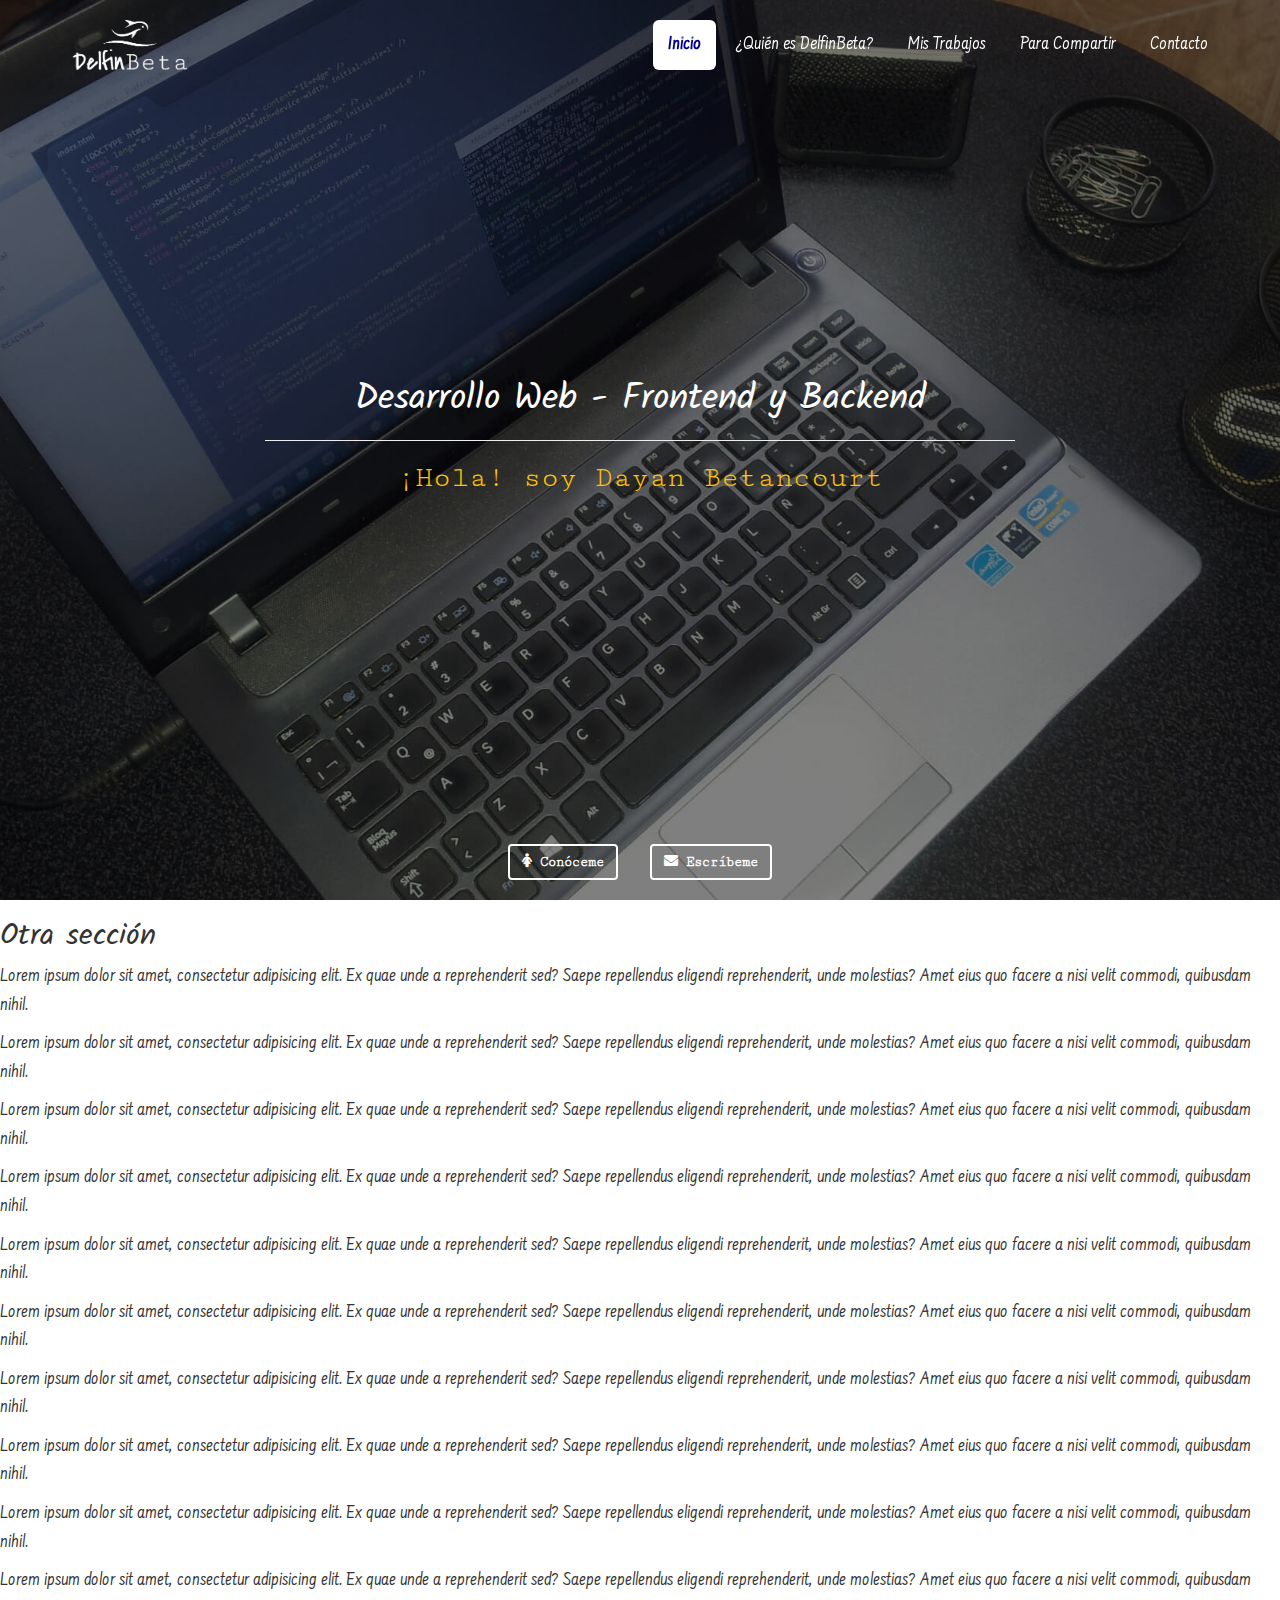
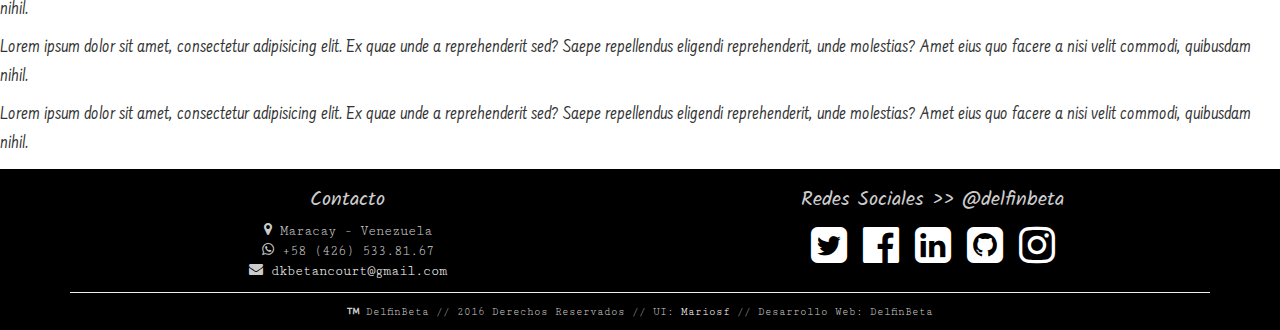
==== index.html @ e05fca90 "Pie de Página Responsive y Redes Sociales" ====
<!DOCTYPE html>
<html lang="es">
<head>
	<meta charset="utf-8" />
	<meta http-equiv="X-UA-Compatible" content="IE=edge" />
	<meta name="viewport" content="width=device-width, initial-scale=1" />
	
	<title>DelfinBeta</title>
	<meta name="creator" content="www.delfinbeta.com.ve" />
	<meta name="description" content="DelfinBeta es una Desarrolladora Web Venezolana, mi nombre es Dayan Betancourt desarrollo Frontend y Backend y también soy Emprendedora." />
	<meta name="distribution" content="global" />
	<meta name="revisit-after" content="1 days" />
	<meta name="googlebot" content="index, follow" />
	<meta name="robots" content="index, follow" />

	<!-- Bootstrap -->
  <link rel="stylesheet" href="css/bootstrap.min.css" />

  <!-- Icomoon -->
  <link rel="stylesheet" href="icomoon/style.css" />

	<link rel="stylesheet" href="css/delfinbeta.css" />

	<!--<link rel="shortcut icon" href="img/favicon/favicon.ico" />-->
	<link rel="apple-touch-icon" sizes="57x57" href="img/favicon/apple-icon-57x57.png" />
	<link rel="apple-touch-icon" sizes="60x60" href="img/favicon/apple-icon-60x60.png" />
	<link rel="apple-touch-icon" sizes="72x72" href="img/favicon/apple-icon-72x72.png" />
	<link rel="apple-touch-icon" sizes="76x76" href="img/favicon/apple-icon-76x76.png" />
	<link rel="apple-touch-icon" sizes="114x114" href="img/favicon/apple-icon-114x114.png" />
	<link rel="apple-touch-icon" sizes="120x120" href="img/favicon/apple-icon-120x120.png" />
	<link rel="apple-touch-icon" sizes="144x144" href="img/favicon/apple-icon-144x144.png" />
	<link rel="apple-touch-icon" sizes="152x152" href="img/favicon/apple-icon-152x152.png" />
	<link rel="apple-touch-icon" sizes="180x180" href="img/favicon/apple-icon-180x180.png" />
	<link rel="icon" type="image/png" sizes="192x192"  href="img/favicon/android-icon-192x192.png" />
	<link rel="icon" type="image/png" sizes="32x32" href="img/favicon/favicon-32x32.png" />
	<link rel="icon" type="image/png" sizes="96x96" href="img/favicon/favicon-96x96.png" />
	<link rel="icon" type="image/png" sizes="16x16" href="img/favicon/favicon-16x16.png" />
	<link rel="manifest" href="img/favicon/manifest.json" />
	<meta name="msapplication-TileColor" content="#ffffff" />
	<meta name="msapplication-TileImage" content="img/favicon/ms-icon-144x144.png" />
	<meta name="theme-color" content="#ffffff" />

  <!-- HTML5 shim and Respond.js for IE8 support of HTML5 elements and media queries -->
  <!-- WARNING: Respond.js doesn't work if you view the page via file:// -->
  <!--[if lt IE 9]>
    <script src="https://oss.maxcdn.com/html5shiv/3.7.3/html5shiv.min.js"></script>
    <script src="https://oss.maxcdn.com/respond/1.4.2/respond.min.js"></script>
  <![endif]-->
</head>

<body>
	<nav class="navbar navbar-default navbar-fixed-top encabezado-inicio" role="navigation">
		<div class="container">
			<div class="navbar-header">
				<button id="botonMenu" type="button" class="navbar-toggle collapsed" data-toggle="collapse" data-target="#menuWeb" aria-expanded="false">
	        <span class="sr-only">Toggle navigation</span>
	        <span class="icon-bar"></span>
	        <span class="icon-bar"></span>
	        <span class="icon-bar"></span>
	      </button>
				<a class="navbar-brand" href="index.html">
					<img src="img/DelfinBeta-Blanco.png" alt="DelfinBeta" title="DelfinBeta" class="logo" />
				</a>
			</div>
			<div id="menuWeb" class="collapse navbar-collapse">
				<ul class="nav navbar-nav navbar-right">
					<li class="active"><a href="index">Inicio</a></li>
					<li><a href="#">¿Quién es DelfinBeta?</a></li>
					<li><a href="#">Mis Trabajos</a></li>
					<li><a href="#">Para Compartir</a></li>
					<li><a href="#">Contacto</a></li>
				</ul>
			</div>
		</div>
	</nav>

	<section class="portada">
		<div class="container">
			<div class="row portada-titular">
				<div class="col-xs-8 col-xs-offset-2 text-center">
					<h1>Desarrollo Web - Frontend y Backend</h1>
					<hr />
					<h2>¡Hola! soy Dayan Betancourt</h2>
				</div>
			</div>
			<div class="portada-acciones text-center">
				<a href="#" class="btn btn-default btn-accion1"><i class="icon-female"></i> Conóceme</a>
				<a href="#" class="btn btn-default btn-accion2"><i class="icon-envelope"></i> Escríbeme</a>
			</div>
		</div>
	</section>

	<section>
		<h2>Otra sección</h2>
		<p>Lorem ipsum dolor sit amet, consectetur adipisicing elit. Ex quae unde a reprehenderit sed? Saepe repellendus eligendi reprehenderit, unde molestias? Amet eius quo facere a nisi velit commodi, quibusdam nihil.</p>
		<p>Lorem ipsum dolor sit amet, consectetur adipisicing elit. Ex quae unde a reprehenderit sed? Saepe repellendus eligendi reprehenderit, unde molestias? Amet eius quo facere a nisi velit commodi, quibusdam nihil.</p>
		<p>Lorem ipsum dolor sit amet, consectetur adipisicing elit. Ex quae unde a reprehenderit sed? Saepe repellendus eligendi reprehenderit, unde molestias? Amet eius quo facere a nisi velit commodi, quibusdam nihil.</p>
		<p>Lorem ipsum dolor sit amet, consectetur adipisicing elit. Ex quae unde a reprehenderit sed? Saepe repellendus eligendi reprehenderit, unde molestias? Amet eius quo facere a nisi velit commodi, quibusdam nihil.</p>
		<p>Lorem ipsum dolor sit amet, consectetur adipisicing elit. Ex quae unde a reprehenderit sed? Saepe repellendus eligendi reprehenderit, unde molestias? Amet eius quo facere a nisi velit commodi, quibusdam nihil.</p>
		<p>Lorem ipsum dolor sit amet, consectetur adipisicing elit. Ex quae unde a reprehenderit sed? Saepe repellendus eligendi reprehenderit, unde molestias? Amet eius quo facere a nisi velit commodi, quibusdam nihil.</p>
		<p>Lorem ipsum dolor sit amet, consectetur adipisicing elit. Ex quae unde a reprehenderit sed? Saepe repellendus eligendi reprehenderit, unde molestias? Amet eius quo facere a nisi velit commodi, quibusdam nihil.</p>
		<p>Lorem ipsum dolor sit amet, consectetur adipisicing elit. Ex quae unde a reprehenderit sed? Saepe repellendus eligendi reprehenderit, unde molestias? Amet eius quo facere a nisi velit commodi, quibusdam nihil.</p>
		<p>Lorem ipsum dolor sit amet, consectetur adipisicing elit. Ex quae unde a reprehenderit sed? Saepe repellendus eligendi reprehenderit, unde molestias? Amet eius quo facere a nisi velit commodi, quibusdam nihil.</p>
		<p>Lorem ipsum dolor sit amet, consectetur adipisicing elit. Ex quae unde a reprehenderit sed? Saepe repellendus eligendi reprehenderit, unde molestias? Amet eius quo facere a nisi velit commodi, quibusdam nihil.</p>
		<p>Lorem ipsum dolor sit amet, consectetur adipisicing elit. Ex quae unde a reprehenderit sed? Saepe repellendus eligendi reprehenderit, unde molestias? Amet eius quo facere a nisi velit commodi, quibusdam nihil.</p>
		<p>Lorem ipsum dolor sit amet, consectetur adipisicing elit. Ex quae unde a reprehenderit sed? Saepe repellendus eligendi reprehenderit, unde molestias? Amet eius quo facere a nisi velit commodi, quibusdam nihil.</p>
	</section>

	<footer class="piePag">
		<div class="container">
			<div class="row">
				<div class="col-xs-12 col-md-6 text-center">
					<h2>Contacto</h2>
					<ul>
						<li><i class="icon-map-marker"></i> Maracay - Venezuela</li>
						<li><i class="icon-whatsapp"></i> +58 (426) 533.81.67</li>
						<li><i class="icon-envelope"></i> <a href="mailto:dkbetancourt@gmail.com">dkbetancourt@gmail.com</a></li>
					</ul>
				</div>
				<div class="col-xs-12 col-md-6 text-center">
					<h2>Redes Sociales >> @delfinbeta</h2>
					<ul class="redes">
						<li><a href="https://twitter.com/delfinbeta" target="_blank"><i class="icon-twitter-square"></i></a></li>
						<li><a href="https://www.facebook.com/delfin.beta" target="_blank"><i class="icon-facebook-official"></i></a></li>
						<li><a href="https://ve.linkedin.com/in/delfinbeta" target="_blank"><i class="icon-linkedin-square"></i></a></li>
						<li><a href="https://github.com/delfinbeta" target="_blank"><i class="icon-github-square"></i></a></li>
						<li><a href="https://www.instagram.com/delfinbeta/" target="_blank"><i class="icon-instagram"></i></a></li>
					</ul>
				</div>
			</div>
			<hr />
			<p class="derechos"><i class="icon-trademark"></i> DelfinBeta // 2016 Derechos Reservados // UI: <a href="http://mariofernandezs.com/" target="_blank">Mariosf</a> // Desarrollo Web: DelfinBeta</p>
		</div>
	</footer>

	<!-- Scripts -->
  <script type="text/javascript" src="https://ajax.googleapis.com/ajax/libs/jquery/1.12.4/jquery.min.js"></script>
  <script type="text/javascript" src="js/bootstrap.min.js"></script>
	<script type="text/javascript" src="js/delfinbeta.js"></script>
</body>
</html>
---- icomoon/style.css ----
@font-face {
  font-family: 'icomoon';
  src:  url('fonts/icomoon.eot?m8gwey');
  src:  url('fonts/icomoon.eot?m8gwey#iefix') format('embedded-opentype'),
    url('fonts/icomoon.ttf?m8gwey') format('truetype'),
    url('fonts/icomoon.woff?m8gwey') format('woff'),
    url('fonts/icomoon.svg?m8gwey#icomoon') format('svg');
  font-weight: normal;
  font-style: normal;
}

[class^="icon-"], [class*=" icon-"] {
  /* use !important to prevent issues with browser extensions that change fonts */
  font-family: 'icomoon' !important;
  speak: none;
  font-style: normal;
  font-weight: normal;
  font-variant: normal;
  text-transform: none;
  line-height: 1;

  /* Better Font Rendering =========== */
  -webkit-font-smoothing: antialiased;
  -moz-osx-font-smoothing: grayscale;
}

.icon-search:before {
  content: "\f002";
}
.icon-envelope-o:before {
  content: "\f003";
}
.icon-heart:before {
  content: "\f004";
}
.icon-th-list:before {
  content: "\f00b";
}
.icon-check:before {
  content: "\f00c";
}
.icon-close:before {
  content: "\f00d";
}
.icon-remove:before {
  content: "\f00d";
}
.icon-times:before {
  content: "\f00d";
}
.icon-power-off:before {
  content: "\f011";
}
.icon-cog:before {
  content: "\f013";
}
.icon-gear:before {
  content: "\f013";
}
.icon-trash-o:before {
  content: "\f014";
}
.icon-home:before {
  content: "\f015";
}
.icon-file-o:before {
  content: "\f016";
}
.icon-refresh:before {
  content: "\f021";
}
.icon-lock:before {
  content: "\f023";
}
.icon-align-justify:before {
  content: "\f039";
}
.icon-list:before {
  content: "\f03a";
}
.icon-map-marker:before {
  content: "\f041";
}
.icon-chevron-left:before {
  content: "\f053";
}
.icon-chevron-right:before {
  content: "\f054";
}
.icon-plus-circle:before {
  content: "\f055";
}
.icon-minus-circle:before {
  content: "\f056";
}
.icon-times-circle:before {
  content: "\f057";
}
.icon-check-circle:before {
  content: "\f058";
}
.icon-question-circle:before {
  content: "\f059";
}
.icon-info-circle:before {
  content: "\f05a";
}
.icon-plus:before {
  content: "\f067";
}
.icon-minus:before {
  content: "\f068";
}
.icon-exclamation-triangle:before {
  content: "\f071";
}
.icon-warning:before {
  content: "\f071";
}
.icon-calendar:before {
  content: "\f073";
}
.icon-comment:before {
  content: "\f075";
}
.icon-chevron-up:before {
  content: "\f077";
}
.icon-chevron-down:before {
  content: "\f078";
}
.icon-shopping-cart:before {
  content: "\f07a";
}
.icon-folder:before {
  content: "\f07b";
}
.icon-folder-open:before {
  content: "\f07c";
}
.icon-twitter-square:before {
  content: "\f081";
}
.icon-facebook-square:before {
  content: "\f082";
}
.icon-comments:before {
  content: "\f086";
}
.icon-thumbs-o-up:before {
  content: "\f087";
}
.icon-thumbs-o-down:before {
  content: "\f088";
}
.icon-heart-o:before {
  content: "\f08a";
}
.icon-linkedin-square:before {
  content: "\f08c";
}
.icon-github-square:before {
  content: "\f092";
}
.icon-phone:before {
  content: "\f095";
}
.icon-phone-square:before {
  content: "\f098";
}
.icon-twitter:before {
  content: "\f099";
}
.icon-facebook:before {
  content: "\f09a";
}
.icon-facebook-f:before {
  content: "\f09a";
}
.icon-github:before {
  content: "\f09b";
}
.icon-unlock:before {
  content: "\f09c";
}
.icon-credit-card:before {
  content: "\f09d";
}
.icon-globe:before {
  content: "\f0ac";
}
.icon-cut:before {
  content: "\f0c4";
}
.icon-scissors:before {
  content: "\f0c4";
}
.icon-copy:before {
  content: "\f0c5";
}
.icon-files-o:before {
  content: "\f0c5";
}
.icon-floppy-o:before {
  content: "\f0c7";
}
.icon-save:before {
  content: "\f0c7";
}
.icon-bars:before {
  content: "\f0c9";
}
.icon-navicon:before {
  content: "\f0c9";
}
.icon-reorder:before {
  content: "\f0c9";
}
.icon-list-ul:before {
  content: "\f0ca";
}
.icon-list-ol:before {
  content: "\f0cb";
}
.icon-truck:before {
  content: "\f0d1";
}
.icon-pinterest:before {
  content: "\f0d2";
}
.icon-pinterest-square:before {
  content: "\f0d3";
}
.icon-google-plus-square:before {
  content: "\f0d4";
}
.icon-google-plus:before {
  content: "\f0d5";
}
.icon-money:before {
  content: "\f0d6";
}
.icon-caret-down:before {
  content: "\f0d7";
}
.icon-caret-up:before {
  content: "\f0d8";
}
.icon-caret-left:before {
  content: "\f0d9";
}
.icon-caret-right:before {
  content: "\f0da";
}
.icon-envelope:before {
  content: "\f0e0";
}
.icon-linkedin:before {
  content: "\f0e1";
}
.icon-comment-o:before {
  content: "\f0e5";
}
.icon-comments-o:before {
  content: "\f0e6";
}
.icon-sitemap:before {
  content: "\f0e8";
}
.icon-clipboard:before {
  content: "\f0ea";
}
.icon-paste:before {
  content: "\f0ea";
}
.icon-file-text-o:before {
  content: "\f0f6";
}
.icon-angle-left:before {
  content: "\f104";
}
.icon-angle-right:before {
  content: "\f105";
}
.icon-angle-up:before {
  content: "\f106";
}
.icon-angle-down:before {
  content: "\f107";
}
.icon-desktop:before {
  content: "\f108";
}
.icon-laptop:before {
  content: "\f109";
}
.icon-tablet:before {
  content: "\f10a";
}
.icon-quote-left:before {
  content: "\f10d";
}
.icon-quote-right:before {
  content: "\f10e";
}
.icon-github-alt:before {
  content: "\f113";
}
.icon-folder-o:before {
  content: "\f114";
}
.icon-folder-open-o:before {
  content: "\f115";
}
.icon-smile-o:before {
  content: "\f118";
}
.icon-frown-o:before {
  content: "\f119";
}
.icon-terminal:before {
  content: "\f120";
}
.icon-code:before {
  content: "\f121";
}
.icon-chain-broken:before {
  content: "\f127";
}
.icon-unlink:before {
  content: "\f127";
}
.icon-question:before {
  content: "\f128";
}
.icon-info:before {
  content: "\f129";
}
.icon-exclamation:before {
  content: "\f12a";
}
.icon-chevron-circle-left:before {
  content: "\f137";
}
.icon-chevron-circle-right:before {
  content: "\f138";
}
.icon-chevron-circle-up:before {
  content: "\f139";
}
.icon-chevron-circle-down:before {
  content: "\f13a";
}
.icon-html5:before {
  content: "\f13b";
}
.icon-unlock-alt:before {
  content: "\f13e";
}
.icon-play-circle:before {
  content: "\f144";
}
.icon-minus-square:before {
  content: "\f146";
}
.icon-check-square:before {
  content: "\f14a";
}
.icon-pencil-square:before {
  content: "\f14b";
}
.icon-file:before {
  content: "\f15b";
}
.icon-file-text:before {
  content: "\f15c";
}
.icon-thumbs-up:before {
  content: "\f164";
}
.icon-thumbs-down:before {
  content: "\f165";
}
.icon-youtube-square:before {
  content: "\f166";
}
.icon-youtube:before {
  content: "\f167";
}
.icon-youtube-play:before {
  content: "\f16a";
}
.icon-dropbox:before {
  content: "\f16b";
}
.icon-instagram:before {
  content: "\f16d";
}
.icon-tumblr:before {
  content: "\f173";
}
.icon-tumblr-square:before {
  content: "\f174";
}
.icon-apple:before {
  content: "\f179";
}
.icon-windows:before {
  content: "\f17a";
}
.icon-android:before {
  content: "\f17b";
}
.icon-linux:before {
  content: "\f17c";
}
.icon-dribbble:before {
  content: "\f17d";
}
.icon-skype:before {
  content: "\f17e";
}
.icon-female:before {
  content: "\f182";
}
.icon-male:before {
  content: "\f183";
}
.icon-gittip:before {
  content: "\f184";
}
.icon-gratipay:before {
  content: "\f184";
}
.icon-vimeo-square:before {
  content: "\f194";
}
.icon-slack:before {
  content: "\f198";
}
.icon-envelope-square:before {
  content: "\f199";
}
.icon-wordpress:before {
  content: "\f19a";
}
.icon-google:before {
  content: "\f1a0";
}
.icon-paw:before {
  content: "\f1b0";
}
.icon-behance:before {
  content: "\f1b4";
}
.icon-behance-square:before {
  content: "\f1b5";
}
.icon-file-pdf-o:before {
  content: "\f1c1";
}
.icon-file-code-o:before {
  content: "\f1c9";
}
.icon-paypal:before {
  content: "\f1ed";
}
.icon-cc-visa:before {
  content: "\f1f0";
}
.icon-cc-amex:before {
  content: "\f1f3";
}
.icon-cc-paypal:before {
  content: "\f1f4";
}
.icon-cc-stripe:before {
  content: "\f1f5";
}
.icon-trash:before {
  content: "\f1f8";
}
.icon-copyright:before {
  content: "\f1f9";
}
.icon-at:before {
  content: "\f1fa";
}
.icon-eyedropper:before {
  content: "\f1fb";
}
.icon-paint-brush:before {
  content: "\f1fc";
}
.icon-area-chart:before {
  content: "\f1fe";
}
.icon-pie-chart:before {
  content: "\f200";
}
.icon-toggle-off:before {
  content: "\f204";
}
.icon-toggle-on:before {
  content: "\f205";
}
.icon-facebook-official:before {
  content: "\f230";
}
.icon-pinterest-p:before {
  content: "\f231";
}
.icon-whatsapp:before {
  content: "\f232";
}
.icon-user-plus:before {
  content: "\f234";
}
.icon-user-times:before {
  content: "\f235";
}
.icon-clone:before {
  content: "\f24d";
}
.icon-trademark:before {
  content: "\f25c";
}
.icon-registered:before {
  content: "\f25d";
}
.icon-wikipedia-w:before {
  content: "\f266";
}
.icon-chrome:before {
  content: "\f268";
}
.icon-firefox:before {
  content: "\f269";
}
.icon-opera:before {
  content: "\f26a";
}
.icon-internet-explorer:before {
  content: "\f26b";
}
.icon-amazon:before {
  content: "\f270";
}
.icon-edge:before {
  content: "\f282";
}
.icon-credit-card-alt:before {
  content: "\f283";
}
.icon-percent:before {
  content: "\f295";
}
.icon-gitlab:before {
  content: "\f296";
}
.icon-question-circle-o:before {
  content: "\f29c";
}
.icon-snapchat:before {
  content: "\f2ab";
}
.icon-snapchat-ghost:before {
  content: "\f2ac";
}
.icon-snapchat-square:before {
  content: "\f2ad";
}
.icon-google-plus-circle:before {
  content: "\f2b3";
}
.icon-google-plus-official:before {
  content: "\f2b3";
}
---- css/delfinbeta.css ----
/*********************************************/
/*****                                   *****/
/*****  Documento CSS                    *****/
/*****                                   *****/
/*****  Fecha: 07/11/2016                *****/
/*****  Autor: Lcda. Dayan Betancourt    *****/
/*****                                   *****/
/*********************************************/
@import "https://fonts.googleapis.com/css?family=Farsan|Kalam|Cutive+Mono";

/*********************************************/
/*****        Etiquetas Globales         *****/
/*********************************************/
body {
	font-family: 'Farsan', cursive, serif;
	font-size: 20px;
}

h1, h2, h3, h4, h5, h6 {
	font-family: 'Kalam', cursive, serif;
}

/*********************************************/
/*****        Etiquetas Generales        *****/
/*********************************************/


/*********************************************/
/*****         Encabezado - Menú         *****/
/*********************************************/
.encabezado-inicio {
	background-color: transparent;
	border: none;
	color: #FFFFFF;
	height: 90px;
}

.encabezado-inicio .navbar-brand {
	padding-top: 0;
}

.encabezado-inicio .navbar-toggle {
	margin: 24px 20px 24px;
}

.encabezado-fondo {
	background-color: #00008C;
}

.logo {
	width: 120px;
}

.navbar-default .navbar-nav>.active>a, .navbar-default .navbar-nav>.active>a:focus, .navbar-default .navbar-nav>.active>a:hover {
  background-color: #FFFFFF;
  color: #00008C;
  font-weight: bold;
}

.navbar-default .navbar-nav>li>a {
	-webkit-border-radius: 6px;
		 -moz-border-radius: 6px;
		 	 -o-border-radius: 6px;
		 	 		border-radius: 6px;
  color: #FFFFFF;
  margin: 0 2px;
}

.navbar-default .navbar-nav>li>a:focus, .navbar-default .navbar-nav>li>a:hover {
  background-color: rgba(255, 255, 255, .7);
  color: #00008C;
}

.navbar-default .navbar-collapse, .navbar-default .navbar-form {
  background-color: #00008C;
}

/*********************************************/
/*****              Portada              *****/
/*********************************************/
.portada {
	background-attachment: fixed;
	background-image: url("../img/bg-oficina.jpg");
	background-position: center center;
	background-repeat: no-repeat;
	-webkit-background-size: cover;
		 -moz-background-size: cover;
		 	 -o-background-size: cover;
		 	 		background-size: cover;
	color: #FFFFFF;
	height: 100vh;
	overflow: hidden;
}

.portada h2 {
	font-family: 'Cutive Mono', monospace, serif;
	color: #FFC200;
}

.portada .container {
	height: 100vh;
	position: relative;
}

.portada .btn-default {
	background-color: transparent;
	border: 2px solid #FFFFFF;
	color: #FFFFFF;
	font-family: 'Cutive Mono', monospace, serif;
	font-weight: bold;
	margin: 0 1em;
}

.portada .btn-accion1:hover {
	background-color: #FFC200;
}

.portada .btn-accion2:hover {
	background-color: #00008C;
}

.portada-titular {
	margin-top: 40vh;
	-webkit-transition: all 4s ease-in-out;
	   -moz-transition: all 4s ease-in-out;
	    -ms-transition: all 4s ease-in-out;
	     -o-transition: all 4s ease-in-out;
	        transition: all 4s ease-in-out;
}

.portada-titular:hover h1 {
	-webkit-transform: translateY(80px);
	   -moz-transform: translateY(80px);
	    -ms-transform: translateY(80px);
	     -o-transform: translateY(80px);
	        transform: translateY(80px);
}

.portada-titular:hover h2 {
	-webkit-transform: translateY(-80px);
	   -moz-transform: translateY(-80px);
	    -ms-transform: translateY(-80px);
	     -o-transform: translateY(-80px);
	        transform: translateY(-80px);
}

.portada-acciones {
	bottom: 1em;
	left: 0;
	position: absolute;
	right: 0;
}

/*********************************************/
/*****               Menu                *****/
/*********************************************/

/*********************************************/
/*****           Pie de Página           *****/
/*********************************************/
.piePag {
	background-color: #000000;
	color: #CCCCCC;
	font-family: 'Cutive Mono', monospace, serif;
	font-size: .7em;
}

.piePag h2 {
	font-size: 20px;
}

.piePag ul {
	margin: 0;
	padding: 0;
}

.piePag ul li {
	list-style: none;
}

.piePag a {
	color: #FFFFFF;
}

.piePag hr {
	margin: .8em 0;
}

.piePag .icono {
	font-size: 20px;
}

.piePag .derechos {
	font-size: .8em;
	text-align: center;
}

.piePag .redes li {
	display: inline-block;
	font-size: 3em;
	margin: 0 4px;
}

.piePag .redes li a {
	text-decoration: none;
}

/*********************************************/
/*****             Formulario            *****/
/*********************************************/

/*********************************************/
/*****           MEDIA QUERIES           *****/
/*********************************************/
@media screen and (max-width: 768px) {
	.portada-titular {
		margin-top: 30vh;
	}
}

@media screen and (min-width: 768px) {
	#menuWeb {
		background-color: transparent;
		margin-top: 20px;
	}
}
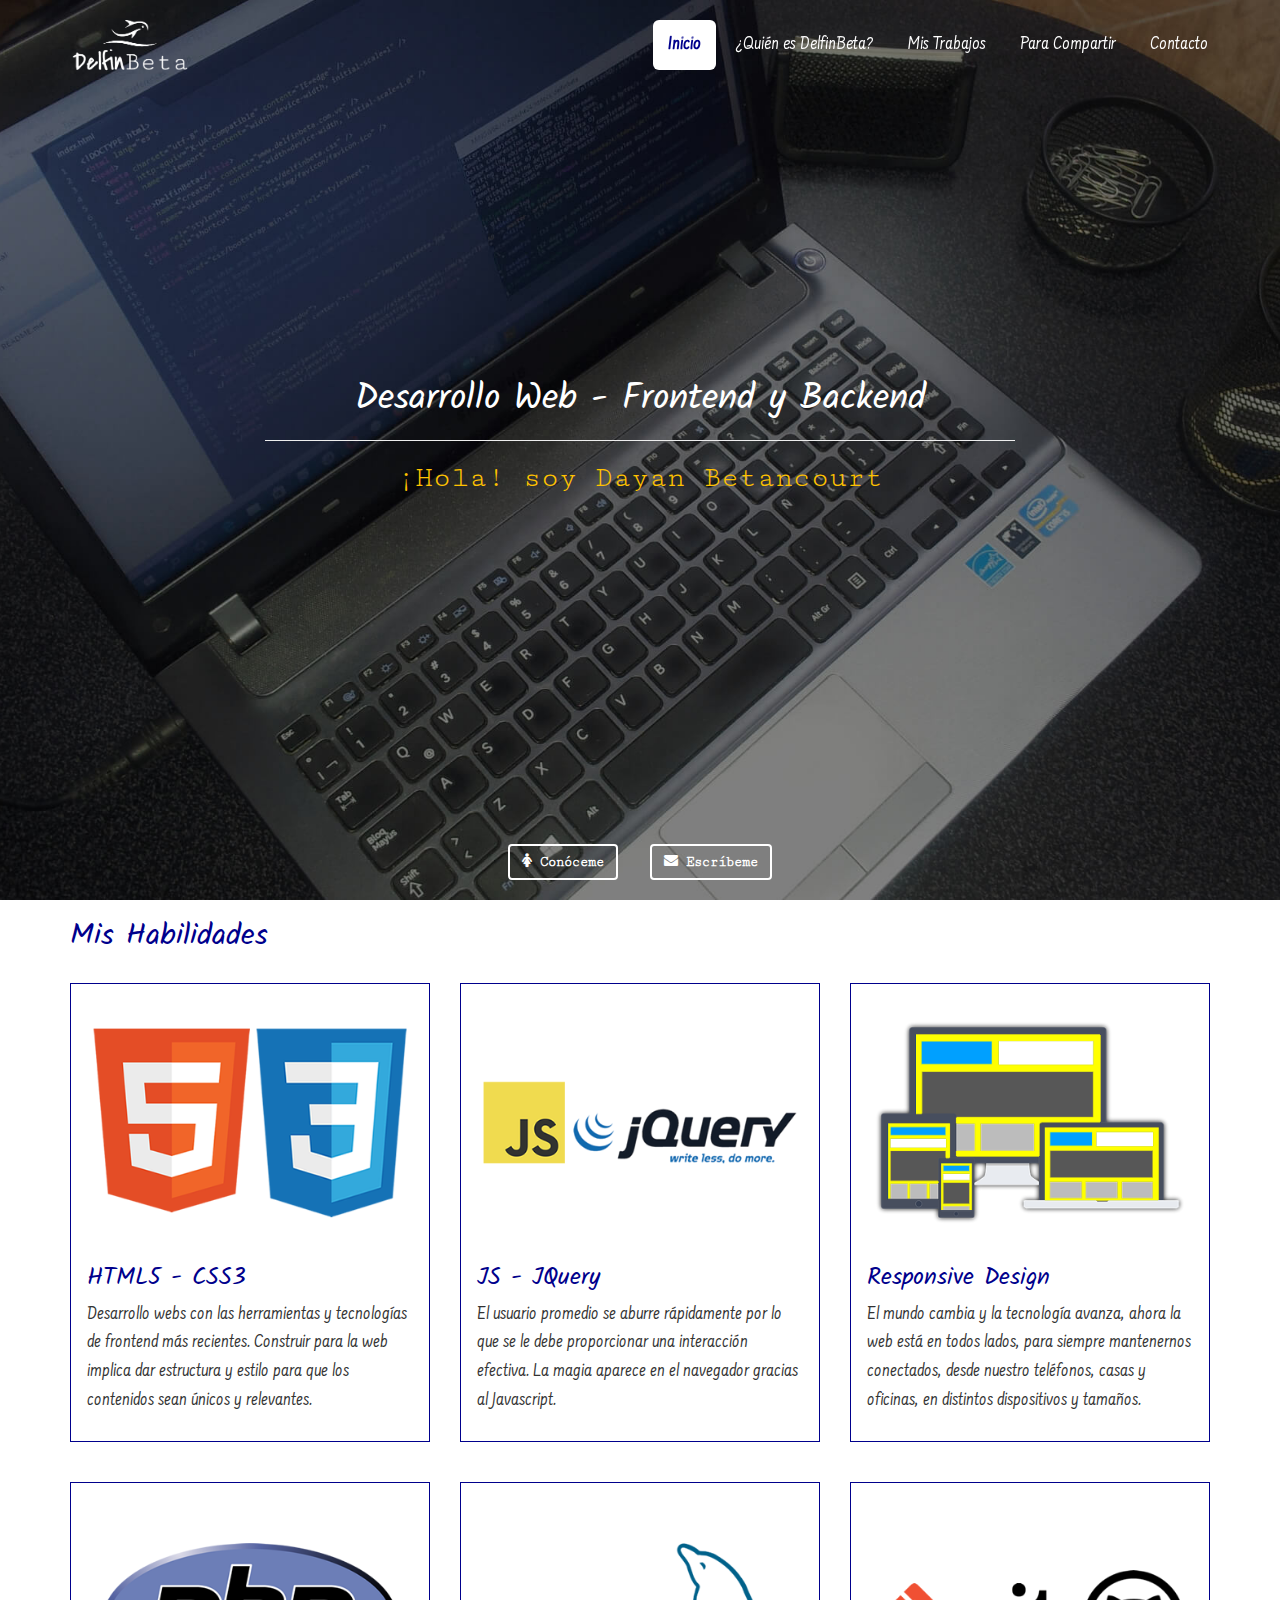
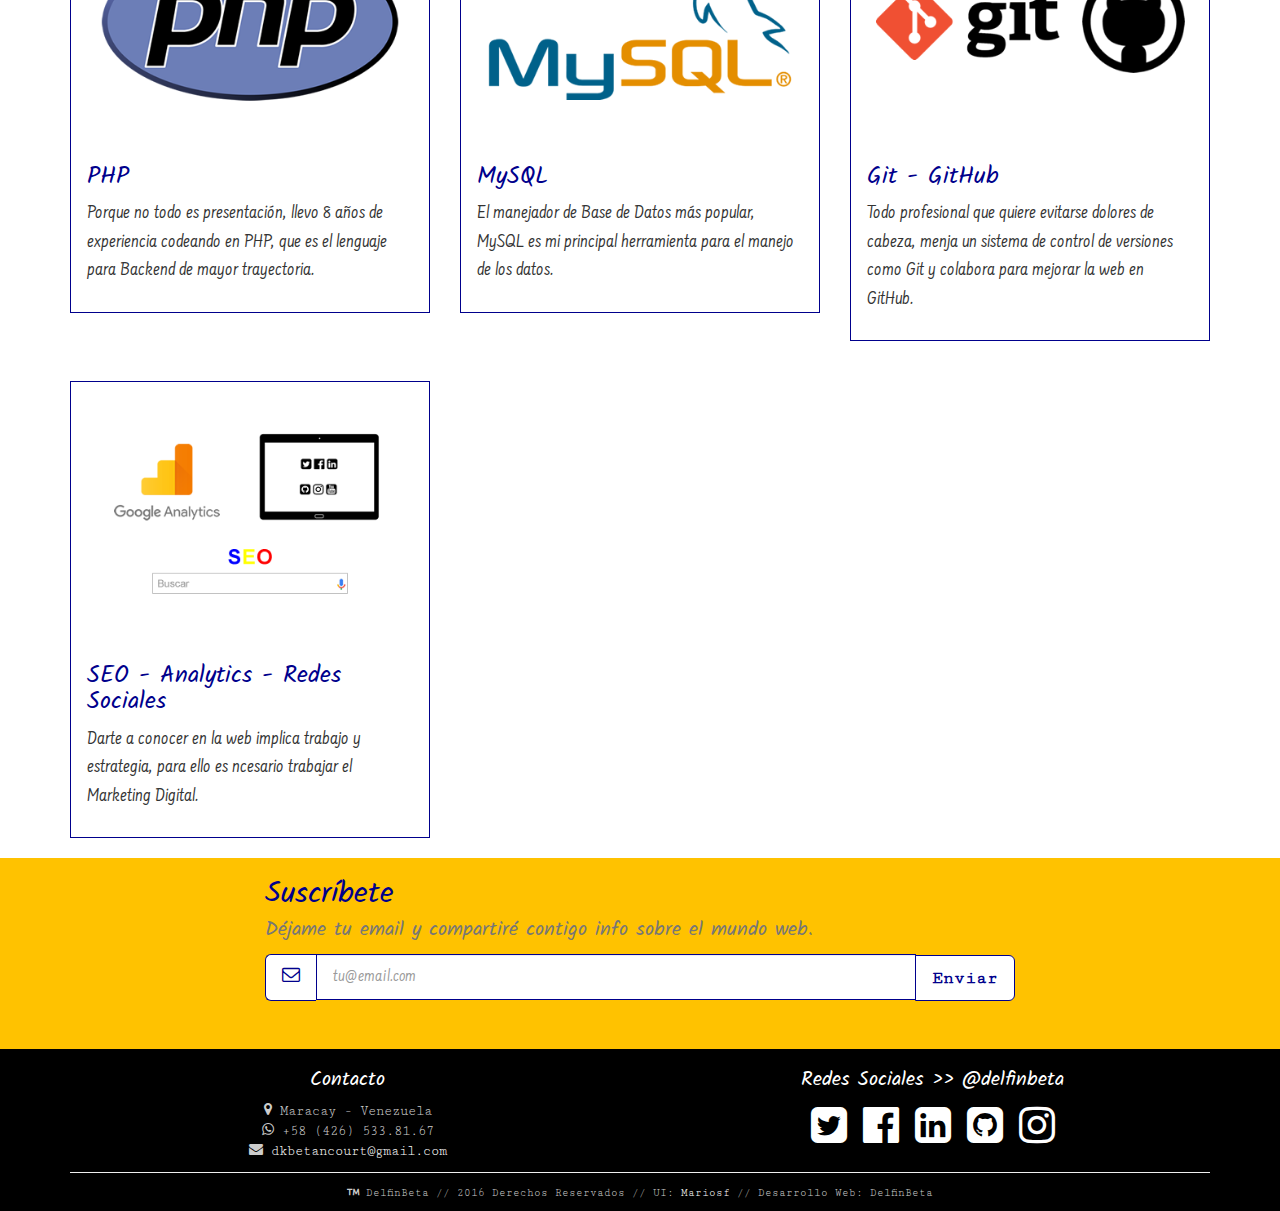
==== commit 42931d93: "Contenido creado y el index listo" ====
--- a/index.html
+++ b/index.html
@@ -90,20 +90,80 @@
 		</div>
 	</section>
 
-	<section>
-		<h2>Otra sección</h2>
-		<p>Lorem ipsum dolor sit amet, consectetur adipisicing elit. Ex quae unde a reprehenderit sed? Saepe repellendus eligendi reprehenderit, unde molestias? Amet eius quo facere a nisi velit commodi, quibusdam nihil.</p>
-		<p>Lorem ipsum dolor sit amet, consectetur adipisicing elit. Ex quae unde a reprehenderit sed? Saepe repellendus eligendi reprehenderit, unde molestias? Amet eius quo facere a nisi velit commodi, quibusdam nihil.</p>
-		<p>Lorem ipsum dolor sit amet, consectetur adipisicing elit. Ex quae unde a reprehenderit sed? Saepe repellendus eligendi reprehenderit, unde molestias? Amet eius quo facere a nisi velit commodi, quibusdam nihil.</p>
-		<p>Lorem ipsum dolor sit amet, consectetur adipisicing elit. Ex quae unde a reprehenderit sed? Saepe repellendus eligendi reprehenderit, unde molestias? Amet eius quo facere a nisi velit commodi, quibusdam nihil.</p>
-		<p>Lorem ipsum dolor sit amet, consectetur adipisicing elit. Ex quae unde a reprehenderit sed? Saepe repellendus eligendi reprehenderit, unde molestias? Amet eius quo facere a nisi velit commodi, quibusdam nihil.</p>
-		<p>Lorem ipsum dolor sit amet, consectetur adipisicing elit. Ex quae unde a reprehenderit sed? Saepe repellendus eligendi reprehenderit, unde molestias? Amet eius quo facere a nisi velit commodi, quibusdam nihil.</p>
-		<p>Lorem ipsum dolor sit amet, consectetur adipisicing elit. Ex quae unde a reprehenderit sed? Saepe repellendus eligendi reprehenderit, unde molestias? Amet eius quo facere a nisi velit commodi, quibusdam nihil.</p>
-		<p>Lorem ipsum dolor sit amet, consectetur adipisicing elit. Ex quae unde a reprehenderit sed? Saepe repellendus eligendi reprehenderit, unde molestias? Amet eius quo facere a nisi velit commodi, quibusdam nihil.</p>
-		<p>Lorem ipsum dolor sit amet, consectetur adipisicing elit. Ex quae unde a reprehenderit sed? Saepe repellendus eligendi reprehenderit, unde molestias? Amet eius quo facere a nisi velit commodi, quibusdam nihil.</p>
-		<p>Lorem ipsum dolor sit amet, consectetur adipisicing elit. Ex quae unde a reprehenderit sed? Saepe repellendus eligendi reprehenderit, unde molestias? Amet eius quo facere a nisi velit commodi, quibusdam nihil.</p>
-		<p>Lorem ipsum dolor sit amet, consectetur adipisicing elit. Ex quae unde a reprehenderit sed? Saepe repellendus eligendi reprehenderit, unde molestias? Amet eius quo facere a nisi velit commodi, quibusdam nihil.</p>
-		<p>Lorem ipsum dolor sit amet, consectetur adipisicing elit. Ex quae unde a reprehenderit sed? Saepe repellendus eligendi reprehenderit, unde molestias? Amet eius quo facere a nisi velit commodi, quibusdam nihil.</p>
+	<section class="habilidades">
+		<div class="container">
+			<h2>Mis Habilidades</h2>
+			<div class="row">
+				<div class="col-xs-12 col-sm-6 col-md-4">
+					<article class="habilidad">
+						<img src="img/HTML5-CSS3.png" alt="HTML5 - CSS3" title="HTML5 - CSS3" class="img-responsive" />
+						<h3>HTML5 - CSS3</h3>
+						<p>Desarrollo webs con las herramientas y tecnologías de frontend más recientes. Construir para la web implica dar estructura y estilo para que los contenidos sean únicos y relevantes.</p>
+					</article>
+				</div>
+				<div class="col-xs-12 col-sm-6 col-md-4">
+					<article class="habilidad">
+						<img src="img/JS-JQuery.png" alt="JS - JQuery" title="JS - JQuery" class="img-responsive" />
+						<h3>JS - JQuery</h3>
+						<p>El usuario promedio se aburre rápidamente por lo que se le debe proporcionar una interacción efectiva. La magia aparece en el navegador gracias al Javascript.</p>
+					</article>
+				</div>
+				<div class="col-xs-12 col-sm-6 col-md-4">
+					<article class="habilidad">
+						<img src="img/responsive-design.png" alt="Responsive Design" title="Responsive Design" class="img-responsive" />
+						<h3>Responsive Design</h3>
+						<p>El mundo cambia y la tecnología avanza, ahora la web está en todos lados, para siempre mantenernos conectados, desde nuestro teléfonos, casas y oficinas, en distintos dispositivos y tamaños.</p>
+					</article>
+				</div>
+				<div class="col-xs-12 col-sm-6 col-md-4">
+					<article class="habilidad">
+						<img src="img/PHP.png" alt="PHP" title="PHP" class="img-responsive" />
+						<h3>PHP</h3>
+						<p>Porque no todo es presentación, llevo 8 años de experiencia codeando en PHP, que es el lenguaje para Backend de mayor trayectoria.</p>
+					</article>
+				</div>
+				<div class="col-xs-12 col-sm-6 col-md-4">
+					<article class="habilidad">
+						<img src="img/MySQL.png" alt="MySQL" title="MySQL" class="img-responsive" />
+						<h3>MySQL</h3>
+						<p>El manejador de Base de Datos más popular, MySQL es mi principal herramienta para el manejo de los datos.</p>
+					</article>
+				</div>
+				<div class="col-xs-12 col-sm-6 col-md-4">
+					<article class="habilidad">
+						<img src="img/Git-GitHub.png" alt="Git - GitHub" title="Git - GitHub" class="img-responsive" />
+						<h3>Git - GitHub</h3>
+						<p>Todo profesional que quiere evitarse dolores de cabeza, menja un sistema de control de versiones como Git y colabora para mejorar la web en GitHub.</p>
+					</article>
+				</div>
+				<div class="col-xs-12 col-sm-6 col-md-4">
+					<article class="habilidad">
+						<img src="img/Analytics-SEO-RRSS.png" height="300" width="400" alt="SEO - Analytics - Redes Sociales" title="SEO - Analytics - Redes Sociales" class="img-responsive" />
+						<h3>SEO - Analytics - Redes Sociales</h3>
+						<p>Darte a conocer en la web implica trabajo y estrategia, para ello es ncesario trabajar el Marketing Digital.</p>
+					</article>
+				</div>
+			</div>
+		</div>
+	</section>
+
+	<section class="suscripcion jumbotron">
+		<div class="container">
+			<div class="row">
+				<div class="col-xs-10 col-xs-offset-1 col-md-8 col-md-offset-2">
+					<h2>Suscríbete<br /><small>Déjame tu email y compartiré contigo info sobre el mundo web.</small></h2>
+					<form id="form_suscripcion" name="form_suscripcion" action="suscripcion.php" method="post">
+						<div class="input-group input-group-lg">
+							<span class="input-group-addon"><i class="icon-envelope-o"></i></span>
+							<input type="email" name="email" class="form-control" placeholder="tu@email.com" required />
+							<span class="input-group-btn">
+								<button type="submit" class="btn btn-default">Enviar</button>
+							</span>
+						</div>
+					</form>
+				</div>
+			</div>
+		</div>
 	</section>
 
 	<footer class="piePag">
--- a/css/delfinbeta.css
+++ b/css/delfinbeta.css
@@ -18,12 +18,16 @@
 
 h1, h2, h3, h4, h5, h6 {
 	font-family: 'Kalam', cursive, serif;
+	color: #00008C;
 }
 
 /*********************************************/
 /*****        Etiquetas Generales        *****/
 /*********************************************/
-
+.img-responsive {
+	height: auto;
+	width: 100%;
+}
 
 /*********************************************/
 /*****         Encabezado - Menú         *****/
@@ -35,16 +39,26 @@
 	height: 90px;
 }
 
-.encabezado-inicio .navbar-brand {
-	padding-top: 0;
-}
-
-.encabezado-inicio .navbar-toggle {
-	margin: 24px 20px 24px;
+.encabezado {
+	background-color: #00008C;
+	color: #FFFFFF;
+	height: 90px;
 }
 
 .encabezado-fondo {
 	background-color: #00008C;
+}
+
+.espaciado-menu {
+	padding-top: 90px;
+}
+
+.encabezado-inicio .navbar-brand, .encabezado .navbar-brand {
+	padding-top: 0;
+}
+
+.encabezado-inicio .navbar-toggle, .encabezado .navbar-toggle {
+	margin: 24px 20px 24px;
 }
 
 .logo {
@@ -92,6 +106,10 @@
 	overflow: hidden;
 }
 
+.portada h1 {
+	color: #FFFFFF;
+}
+
 .portada h2 {
 	font-family: 'Cutive Mono', monospace, serif;
 	color: #FFC200;
@@ -104,23 +122,13 @@
 
 .portada .btn-default {
 	background-color: transparent;
-	border: 2px solid #FFFFFF;
-	color: #FFFFFF;
-	font-family: 'Cutive Mono', monospace, serif;
-	font-weight: bold;
+	border-color: #FFFFFF;
+	color: #FFFFFF;
 	margin: 0 1em;
 }
 
-.portada .btn-accion1:hover {
-	background-color: #FFC200;
-}
-
-.portada .btn-accion2:hover {
-	background-color: #00008C;
-}
-
 .portada-titular {
-	margin-top: 40vh;
+	margin-top: 30vh;
 	-webkit-transition: all 4s ease-in-out;
 	   -moz-transition: all 4s ease-in-out;
 	    -ms-transition: all 4s ease-in-out;
@@ -129,19 +137,19 @@
 }
 
 .portada-titular:hover h1 {
-	-webkit-transform: translateY(80px);
-	   -moz-transform: translateY(80px);
-	    -ms-transform: translateY(80px);
-	     -o-transform: translateY(80px);
-	        transform: translateY(80px);
+	-webkit-transform: translateY(160px);
+	   -moz-transform: translateY(160px);
+	    -ms-transform: translateY(160px);
+	     -o-transform: translateY(160px);
+	        transform: translateY(160px);
 }
 
 .portada-titular:hover h2 {
-	-webkit-transform: translateY(-80px);
-	   -moz-transform: translateY(-80px);
-	    -ms-transform: translateY(-80px);
-	     -o-transform: translateY(-80px);
-	        transform: translateY(-80px);
+	-webkit-transform: translateY(-160px);
+	   -moz-transform: translateY(-160px);
+	    -ms-transform: translateY(-160px);
+	     -o-transform: translateY(-160px);
+	        transform: translateY(-160px);
 }
 
 .portada-acciones {
@@ -152,10 +160,6 @@
 }
 
 /*********************************************/
-/*****               Menu                *****/
-/*********************************************/
-
-/*********************************************/
 /*****           Pie de Página           *****/
 /*********************************************/
 .piePag {
@@ -166,6 +170,7 @@
 }
 
 .piePag h2 {
+	color: #FFFFFF;
 	font-size: 20px;
 }
 
@@ -206,15 +211,90 @@
 }
 
 /*********************************************/
+/*****            Habilidades            *****/
+/*********************************************/
+.habilidad {
+	border: 1px solid #00008C;
+	margin-bottom: 1em;
+	margin-top: 1em;
+	padding: .8em;
+}
+
+.habilidad img {
+}
+
+/*********************************************/
+/*****            Suscripción            *****/
+/*********************************************/
+.suscripcion {
+	background-color: #FFC200;
+	margin-bottom: 0;
+	padding-top: 0;
+}
+
+.suscripcion .input-group-addon {
+  background-color: #FFFFFF;
+}
+
+.suscripcion .input-group-addon, .suscripcion input, .suscripcion .btn-default {
+	border-color: #00008C;
+	color: #00008C;
+}
+
+/*********************************************/
 /*****             Formulario            *****/
 /*********************************************/
+.btn {
+	border-color: #00008C;
+	border-width: 2px;
+	font-family: 'Cutive Mono', monospace, serif;
+	font-weight: bold;
+}
+
+.btn-default {
+	color: #00008C;
+}
+
+.btn-default:hover {
+	background-color: #6AD9F9;
+	border-color: #00008C;
+	color: #00008C;
+}
+
+.input-group-btn .btn-default {
+	border-width: 1px;
+}
+
+.btn-accion1:hover {
+	background-color: #FFC200;
+	border-color: #FFFFFF;
+	color: #FFFFFF;
+}
+
+.btn-accion2:hover {
+	background-color: #00008C;
+	border-color: #FFFFFF;
+	color: #FFFFFF;
+}
 
 /*********************************************/
 /*****           MEDIA QUERIES           *****/
 /*********************************************/
-@media screen and (max-width: 768px) {
-	.portada-titular {
-		margin-top: 30vh;
+@media screen and (min-width: 520px) {
+	.portada-titular:hover h1 {
+		-webkit-transform: translateY(120px);
+		   -moz-transform: translateY(120px);
+		    -ms-transform: translateY(120px);
+		     -o-transform: translateY(120px);
+		        transform: translateY(120px);
+	}
+
+	.portada-titular:hover h2 {
+		-webkit-transform: translateY(-120px);
+		   -moz-transform: translateY(-120px);
+		    -ms-transform: translateY(-120px);
+		     -o-transform: translateY(-120px);
+		        transform: translateY(-120px);
 	}
 }
 
@@ -223,4 +303,42 @@
 		background-color: transparent;
 		margin-top: 20px;
 	}
+
+	.portada-titular {
+		margin-top: 40vh;
+	}
+
+	.portada-titular:hover h1 {
+		-webkit-transform: translateY(110px);
+		   -moz-transform: translateY(110px);
+		    -ms-transform: translateY(110px);
+		     -o-transform: translateY(110px);
+		        transform: translateY(110px);
+	}
+
+	.portada-titular:hover h2 {
+		-webkit-transform: translateY(-110px);
+		   -moz-transform: translateY(-110px);
+		    -ms-transform: translateY(-110px);
+		     -o-transform: translateY(-110px);
+		        transform: translateY(-110px);
+	}
+}
+
+@media screen and (min-width: 1024px) {
+	.portada-titular:hover h1 {
+		-webkit-transform: translateY(80px);
+		   -moz-transform: translateY(80px);
+		    -ms-transform: translateY(80px);
+		     -o-transform: translateY(80px);
+		        transform: translateY(80px);
+	}
+
+	.portada-titular:hover h2 {
+		-webkit-transform: translateY(-80px);
+		   -moz-transform: translateY(-80px);
+		    -ms-transform: translateY(-80px);
+		     -o-transform: translateY(-80px);
+		        transform: translateY(-80px);
+	}
 }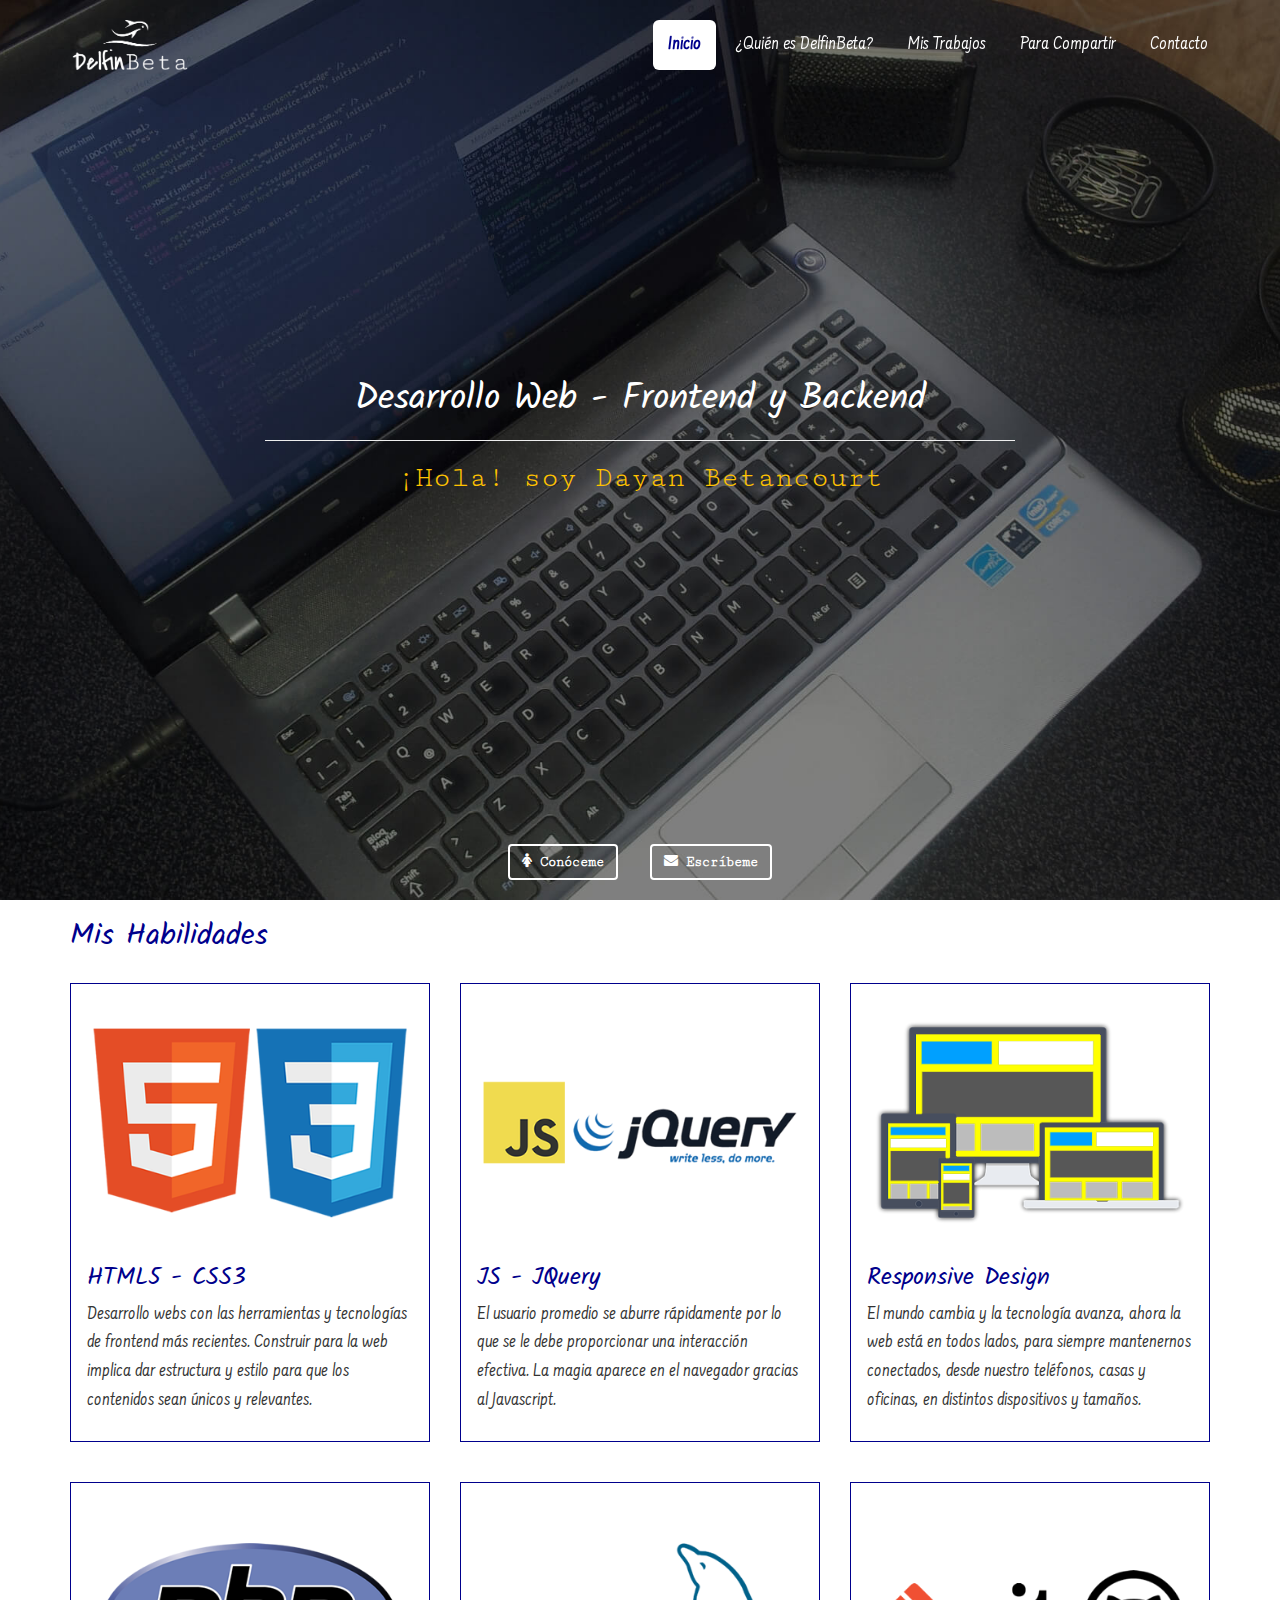
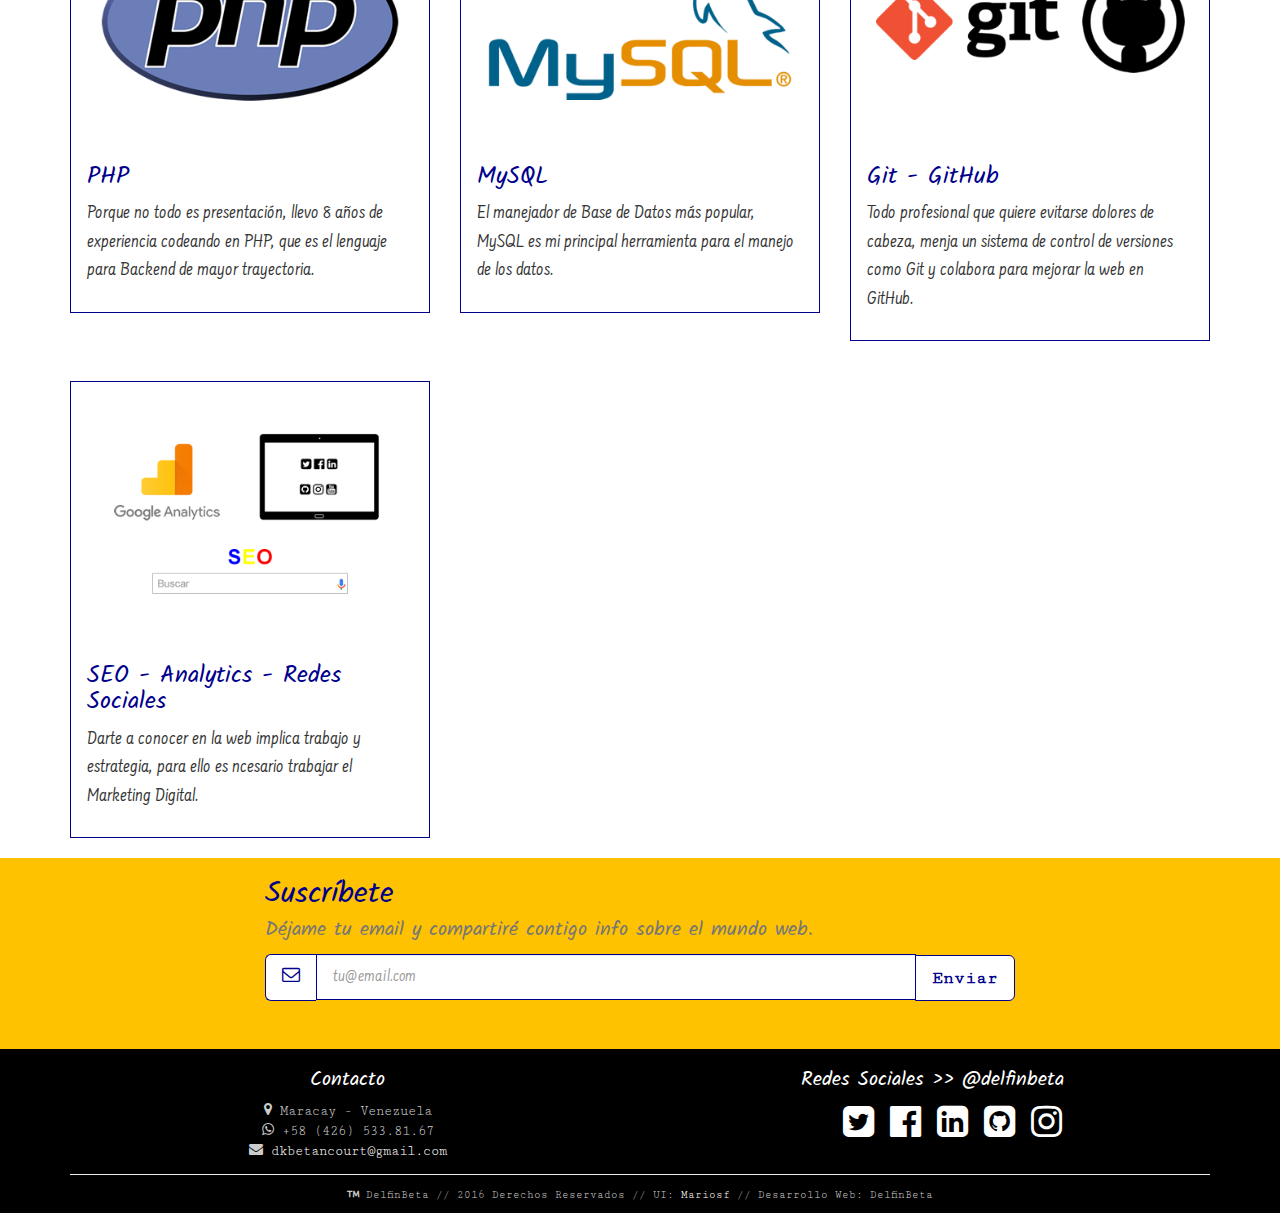
==== commit 21615a1a: "Sección Contacto, contenido y formulario, desktop y responsive" ====
--- a/index.html
+++ b/index.html
@@ -64,11 +64,11 @@
 			</div>
 			<div id="menuWeb" class="collapse navbar-collapse">
 				<ul class="nav navbar-nav navbar-right">
-					<li class="active"><a href="index">Inicio</a></li>
-					<li><a href="#">¿Quién es DelfinBeta?</a></li>
-					<li><a href="#">Mis Trabajos</a></li>
-					<li><a href="#">Para Compartir</a></li>
-					<li><a href="#">Contacto</a></li>
+					<li class="active"><a href="index.html">Inicio</a></li>
+					<li><a href="delfinbeta.html">¿Quién es DelfinBeta?</a></li>
+					<li><a href="trabajos.html">Mis Trabajos</a></li>
+					<li><a href="compartir/">Para Compartir</a></li>
+					<li><a href="contacto.html">Contacto</a></li>
 				</ul>
 			</div>
 		</div>
@@ -157,7 +157,7 @@
 							<span class="input-group-addon"><i class="icon-envelope-o"></i></span>
 							<input type="email" name="email" class="form-control" placeholder="tu@email.com" required />
 							<span class="input-group-btn">
-								<button type="submit" class="btn btn-default">Enviar</button>
+								<button type="submit" class="btn btn-default btn-accion2">Enviar</button>
 							</span>
 						</div>
 					</form>
@@ -171,7 +171,7 @@
 			<div class="row">
 				<div class="col-xs-12 col-md-6 text-center">
 					<h2>Contacto</h2>
-					<ul>
+					<ul class="lista-cero">
 						<li><i class="icon-map-marker"></i> Maracay - Venezuela</li>
 						<li><i class="icon-whatsapp"></i> +58 (426) 533.81.67</li>
 						<li><i class="icon-envelope"></i> <a href="mailto:dkbetancourt@gmail.com">dkbetancourt@gmail.com</a></li>
--- a/css/delfinbeta.css
+++ b/css/delfinbeta.css
@@ -27,6 +27,37 @@
 .img-responsive {
 	height: auto;
 	width: 100%;
+}
+
+.icono {
+	display: inline-block;
+	text-align: center;
+	width: 1em;
+}
+
+.lista-cero {
+	margin: 0;
+	padding: 0;
+}
+
+.lista-cero li {
+	list-style: none;
+}
+
+.redes li {
+	display: inline-block;
+	font-size: 2.6em;
+	margin: 0 4px;
+}
+
+.redes li a {
+	text-decoration: none;
+}
+
+.sombra {
+	-webkit-box-shadow: 8px 6px 5px #B9B9B9;
+	   -moz-box-shadow: 8px 6px 5px #B9B9B9;
+	        box-shadow: 8px 6px 5px #B9B9B9;
 }
 
 /*********************************************/
@@ -174,15 +205,6 @@
 	font-size: 20px;
 }
 
-.piePag ul {
-	margin: 0;
-	padding: 0;
-}
-
-.piePag ul li {
-	list-style: none;
-}
-
 .piePag a {
 	color: #FFFFFF;
 }
@@ -191,23 +213,9 @@
 	margin: .8em 0;
 }
 
-.piePag .icono {
-	font-size: 20px;
-}
-
-.piePag .derechos {
+.derechos {
 	font-size: .8em;
 	text-align: center;
-}
-
-.piePag .redes li {
-	display: inline-block;
-	font-size: 3em;
-	margin: 0 4px;
-}
-
-.piePag .redes li a {
-	text-decoration: none;
 }
 
 /*********************************************/
@@ -220,7 +228,15 @@
 	padding: .8em;
 }
 
-.habilidad img {
+/*********************************************/
+/*****             Contacto              *****/
+/*********************************************/
+.contacto {
+	margin-bottom: 1em;
+}
+
+#form_contacto {
+	margin-top: 1.2em;
 }
 
 /*********************************************/
@@ -251,14 +267,23 @@
 	font-weight: bold;
 }
 
+.form-control:focus {
+	background-color: #00008C;
+	border-color: #CCCCCC;
+	-webkit-box-shadow: 8px 6px 5px #B9B9B9;
+	   -moz-box-shadow: 8px 6px 5px #B9B9B9;
+	        box-shadow: 8px 6px 5px #B9B9B9;
+	color: #FFFFFF;
+}
+
 .btn-default {
 	color: #00008C;
 }
 
 .btn-default:hover {
-	background-color: #6AD9F9;
+	background-color: #00008C;
 	border-color: #00008C;
-	color: #00008C;
+	color: #FFFFFF;
 }
 
 .input-group-btn .btn-default {
@@ -275,6 +300,50 @@
 	background-color: #00008C;
 	border-color: #FFFFFF;
 	color: #FFFFFF;
+}
+
+input[type="checkbox"], input[type="radio"] {
+	display: block;
+	float: left;
+	margin-right: -1.6em;
+	opacity: 0;
+	width: auto;
+	z-index: -1;
+}
+
+input[type="checkbox"] + label, input[type="radio"] + label {
+	cursor: pointer;
+	display: inline-block;
+	padding-left: 2em;
+	position: relative;
+	text-align: left;
+}
+
+input[type="checkbox"] + label:before, input[type="radio"] + label:before {
+	border: 2px solid #00008C;
+	-webkit-border-radius: 6px;
+     -moz-border-radius: 6px;
+      -ms-border-radius: 6px;
+       -o-border-radius: 6px;
+       		border-radius: 6px;
+	content: '';
+	display: inline-block;
+	height: 1.4em;
+	left: 0;
+	position: absolute;
+	top: 0;
+	width: 1.4em;
+}
+
+input[type="checkbox"]:checked + label:before, input[type="radio"]:checked + label:before {
+	background-color: #00008C;
+	color: #FFFFFF;
+	content: '\f00c';
+	font-family: 'icomoon';
+	line-height: 1em;
+	padding-top: 2px;
+	text-align: center;
+	vertical-align: middle;
 }
 
 /*********************************************/
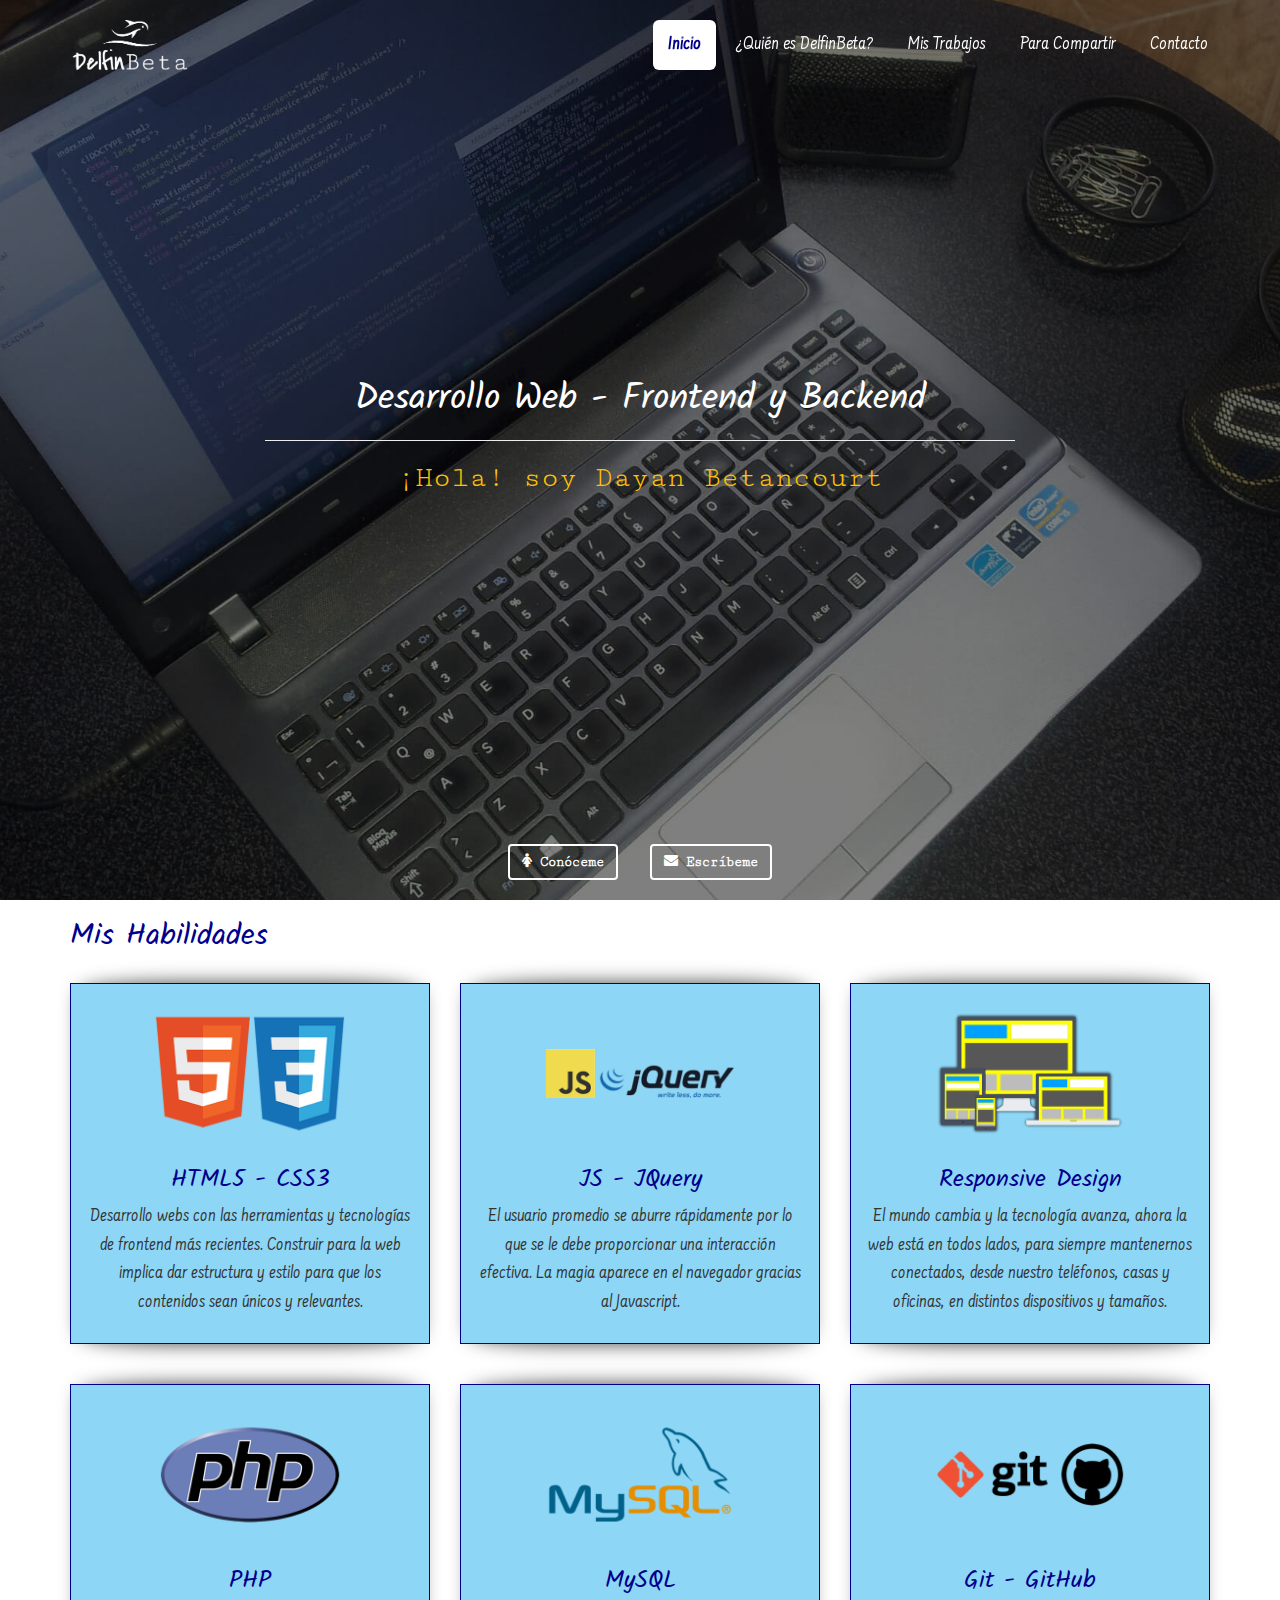
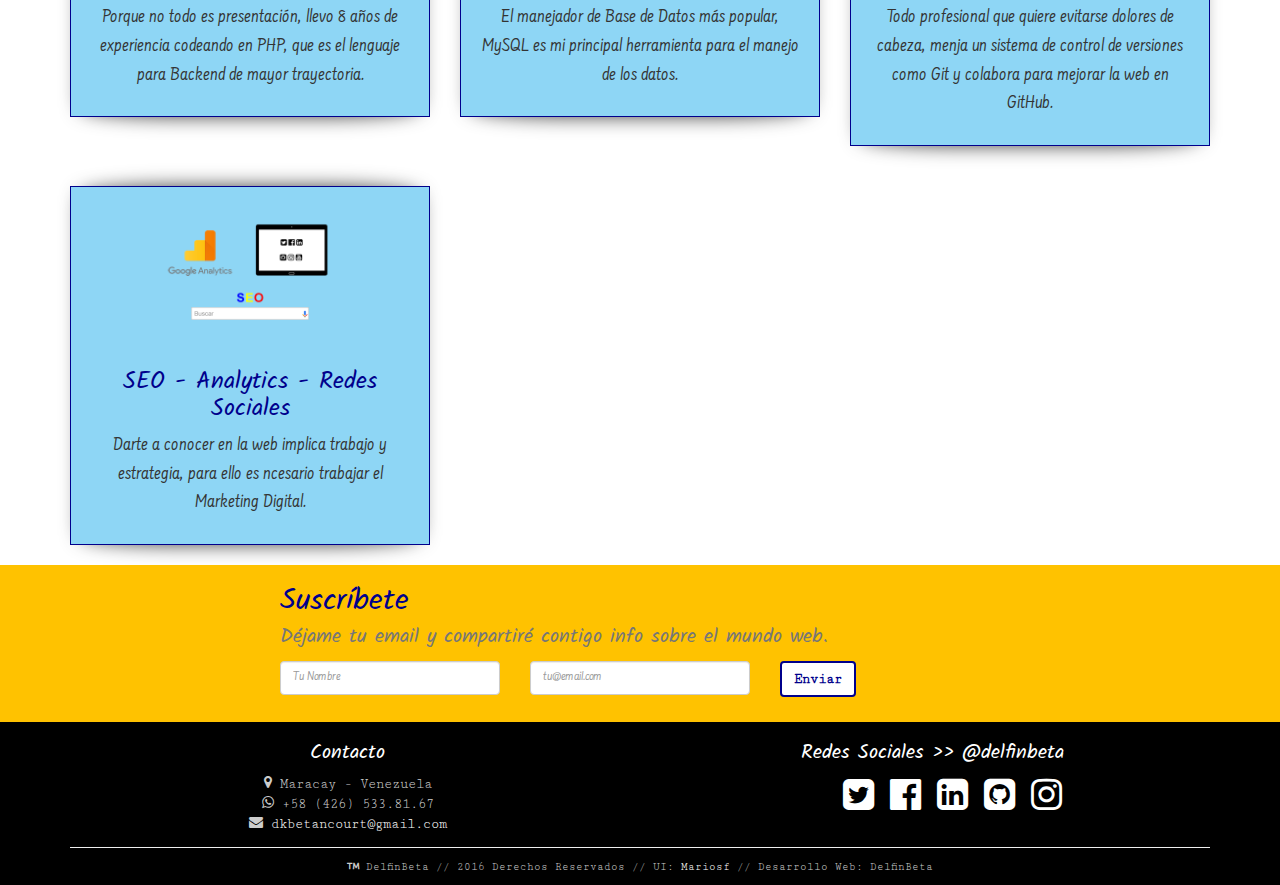
==== commit 0929749f: "Corrección Formulario de Suscripción y URL Facebook" ====
--- a/index.html
+++ b/index.html
@@ -84,8 +84,8 @@
 				</div>
 			</div>
 			<div class="portada-acciones text-center">
-				<a href="#" class="btn btn-default btn-accion1"><i class="icon-female"></i> Conóceme</a>
-				<a href="#" class="btn btn-default btn-accion2"><i class="icon-envelope"></i> Escríbeme</a>
+				<a href="delfinbeta.html" class="btn btn-default btn-accion1"><i class="icon-female"></i> Conóceme</a>
+				<a href="contacto.html" class="btn btn-default btn-accion2"><i class="icon-envelope"></i> Escríbeme</a>
 			</div>
 		</div>
 	</section>
@@ -151,14 +151,20 @@
 		<div class="container">
 			<div class="row">
 				<div class="col-xs-10 col-xs-offset-1 col-md-8 col-md-offset-2">
-					<h2>Suscríbete<br /><small>Déjame tu email y compartiré contigo info sobre el mundo web.</small></h2>
-					<form id="form_suscripcion" name="form_suscripcion" action="suscripcion.php" method="post">
-						<div class="input-group input-group-lg">
-							<span class="input-group-addon"><i class="icon-envelope-o"></i></span>
+					<div class="col-xs-12">
+						<h2>Suscríbete<br /><small>Déjame tu email y compartiré contigo info sobre el mundo web.</small></h2>
+					</div>
+					<form id="form_suscripcion" name="form_suscripcion" action="suscripcion.php" method="post" role="form">
+						<div class="col-xs-12 col-md-4 form-group">
+							<label for="nombre" class="sr-only">Nombre:</label>
+							<input type="nombre" name="nombre" class="form-control" placeholder="Tu Nombre" required />
+						</div>
+						<div class="col-xs-12 col-md-4 form-group">
+							<label for="email" class="sr-only">Email:</label>
 							<input type="email" name="email" class="form-control" placeholder="tu@email.com" required />
-							<span class="input-group-btn">
-								<button type="submit" class="btn btn-default btn-accion2">Enviar</button>
-							</span>
+						</div>
+						<div class="col-xs-12 col-md-4">
+							<button type="submit" class="btn btn-default btn-accion2">Enviar</button>
 						</div>
 					</form>
 				</div>
@@ -181,7 +187,7 @@
 					<h2>Redes Sociales >> @delfinbeta</h2>
 					<ul class="redes">
 						<li><a href="https://twitter.com/delfinbeta" target="_blank"><i class="icon-twitter-square"></i></a></li>
-						<li><a href="https://www.facebook.com/delfin.beta" target="_blank"><i class="icon-facebook-official"></i></a></li>
+						<li><a href="https://www.facebook.com/delfinbeta" target="_blank"><i class="icon-facebook-official"></i></a></li>
 						<li><a href="https://ve.linkedin.com/in/delfinbeta" target="_blank"><i class="icon-linkedin-square"></i></a></li>
 						<li><a href="https://github.com/delfinbeta" target="_blank"><i class="icon-github-square"></i></a></li>
 						<li><a href="https://www.instagram.com/delfinbeta/" target="_blank"><i class="icon-instagram"></i></a></li>
--- a/css/delfinbeta.css
+++ b/css/delfinbeta.css
@@ -222,10 +222,44 @@
 /*****            Habilidades            *****/
 /*********************************************/
 .habilidad {
+	background-color: #8ED6F5;
 	border: 1px solid #00008C;
 	margin-bottom: 1em;
 	margin-top: 1em;
 	padding: .8em;
+	position: relative;
+	text-align: center;
+}
+
+.habilidad:before, .habilidad:after {
+  -webkit-border-radius: 100px / 10px;
+  	 -moz-border-radius: 100px / 10px;
+  	 			border-radius: 100px / 10px;
+  -webkit-box-shadow: 0 0 20px rgba(0,0,0,0.8);
+  	 -moz-box-shadow: 0 0 20px rgba(0,0,0,0.8);
+  	 			box-shadow: 0 0 20px rgba(0,0,0,0.8);
+  bottom: 0;
+  content: "";
+  left: 10px;
+  position: absolute;
+  right: 10px;
+  top: 0;
+  z-index: -1;
+}
+
+.habilidad:after {
+  left: auto;
+  right: 10px;
+  -webkit-transform: skew(8deg) rotate(3deg);
+     -moz-transform: skew(8deg) rotate(3deg);
+      -ms-transform: skew(8deg) rotate(3deg);
+       -o-transform: skew(8deg) rotate(3deg);
+          transform: skew(8deg) rotate(3deg);
+}
+
+.habilidad img {
+	margin: 0 auto;
+	width: 60%;
 }
 
 /*********************************************/
@@ -245,16 +279,8 @@
 .suscripcion {
 	background-color: #FFC200;
 	margin-bottom: 0;
+	padding-bottom: .6em;
 	padding-top: 0;
-}
-
-.suscripcion .input-group-addon {
-  background-color: #FFFFFF;
-}
-
-.suscripcion .input-group-addon, .suscripcion input, .suscripcion .btn-default {
-	border-color: #00008C;
-	color: #00008C;
 }
 
 /*********************************************/
@@ -267,7 +293,7 @@
 	font-weight: bold;
 }
 
-.form-control:focus {
+.form-control.sombra:focus {
 	background-color: #00008C;
 	border-color: #CCCCCC;
 	-webkit-box-shadow: 8px 6px 5px #B9B9B9;
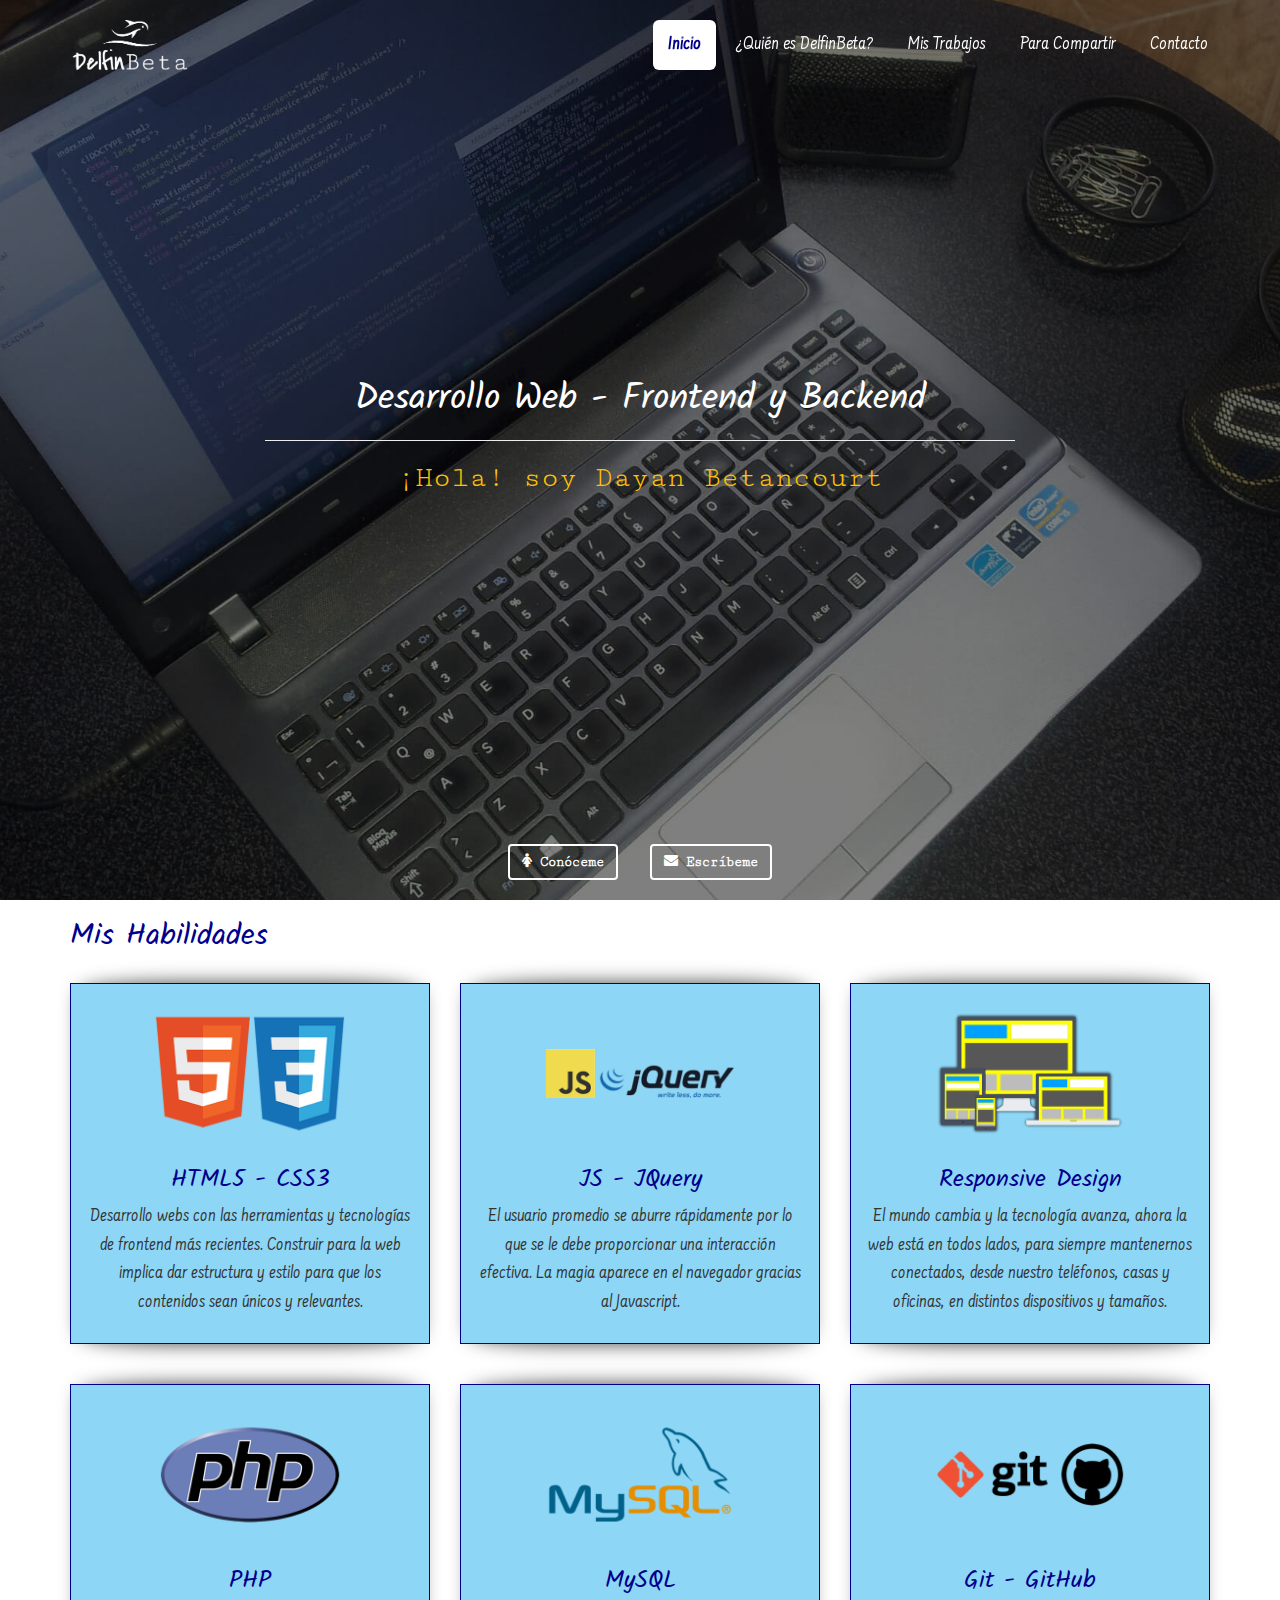
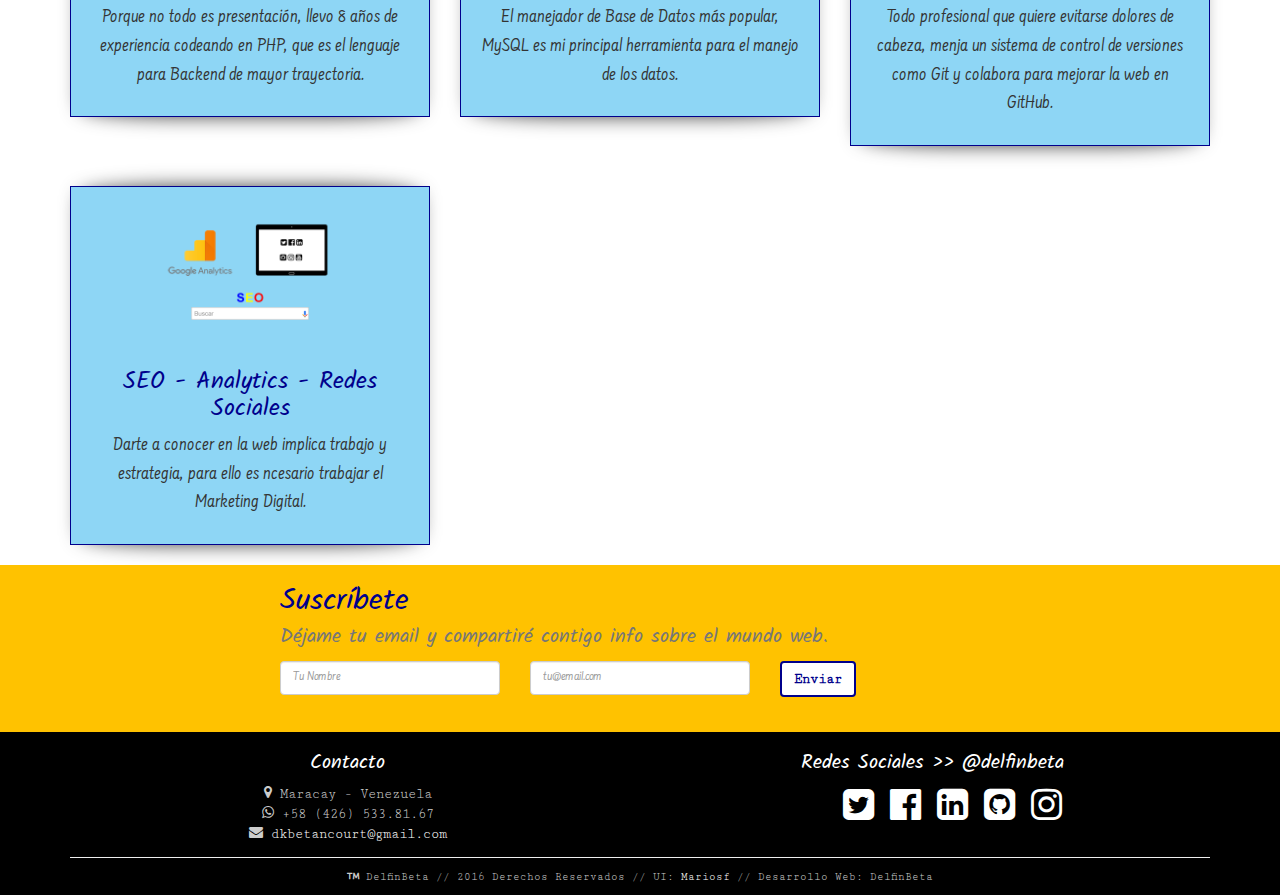
==== commit c2247fb5: "Formulario de Suscripcion funcionando" ====
--- a/index.html
+++ b/index.html
@@ -154,14 +154,22 @@
 					<div class="col-xs-12">
 						<h2>Suscríbete<br /><small>Déjame tu email y compartiré contigo info sobre el mundo web.</small></h2>
 					</div>
+					<div id="suscripcion_exito" class="col-xs-12 text-center hidden">
+						<p class="bg-success text-success"><i class="icon-check"></i> ¡Gracias! por unirte a mi comunidad <i class="icon-heart"></i></p>
+					</div>
+					<div id="suscripcion_error" class="col-xs-12 text-center hidden">
+						<p class="bg-danger text-danger"><i class="icon-times"></i> <span id="msjError"></span></p>
+					</div>
 					<form id="form_suscripcion" name="form_suscripcion" action="suscripcion.php" method="post" role="form">
 						<div class="col-xs-12 col-md-4 form-group">
 							<label for="nombre" class="sr-only">Nombre:</label>
-							<input type="nombre" name="nombre" class="form-control" placeholder="Tu Nombre" required />
+							<input type="nombre" name="nombre" class="form-control" placeholder="Tu Nombre" required aria-describedby="bloqueErrorNombre" />
+							<span id="bloqueErrorNombre" class="help-block"></span>
 						</div>
 						<div class="col-xs-12 col-md-4 form-group">
 							<label for="email" class="sr-only">Email:</label>
-							<input type="email" name="email" class="form-control" placeholder="tu@email.com" required />
+							<input type="email" name="email" class="form-control" placeholder="tu@email.com" required aria-describedby="bloqueErrorEmail" />
+							<span id="bloqueErrorEmail" class="help-block"></span>
 						</div>
 						<div class="col-xs-12 col-md-4">
 							<button type="submit" class="btn btn-default btn-accion2">Enviar</button>
--- a/css/delfinbeta.css
+++ b/css/delfinbeta.css
@@ -372,6 +372,23 @@
 	vertical-align: middle;
 }
 
+.has-warning .form-control {
+	background-color: #FFC200;
+}
+
+.has-error .form-control {
+	background-color: #F36D66;
+	color: #FFFFFF;
+}
+
+.has-success .form-control {
+	background-color: #CAFBE1;
+}
+
+.bg-danger {
+	background-color: #F36D66;
+}
+
 /*********************************************/
 /*****           MEDIA QUERIES           *****/
 /*********************************************/
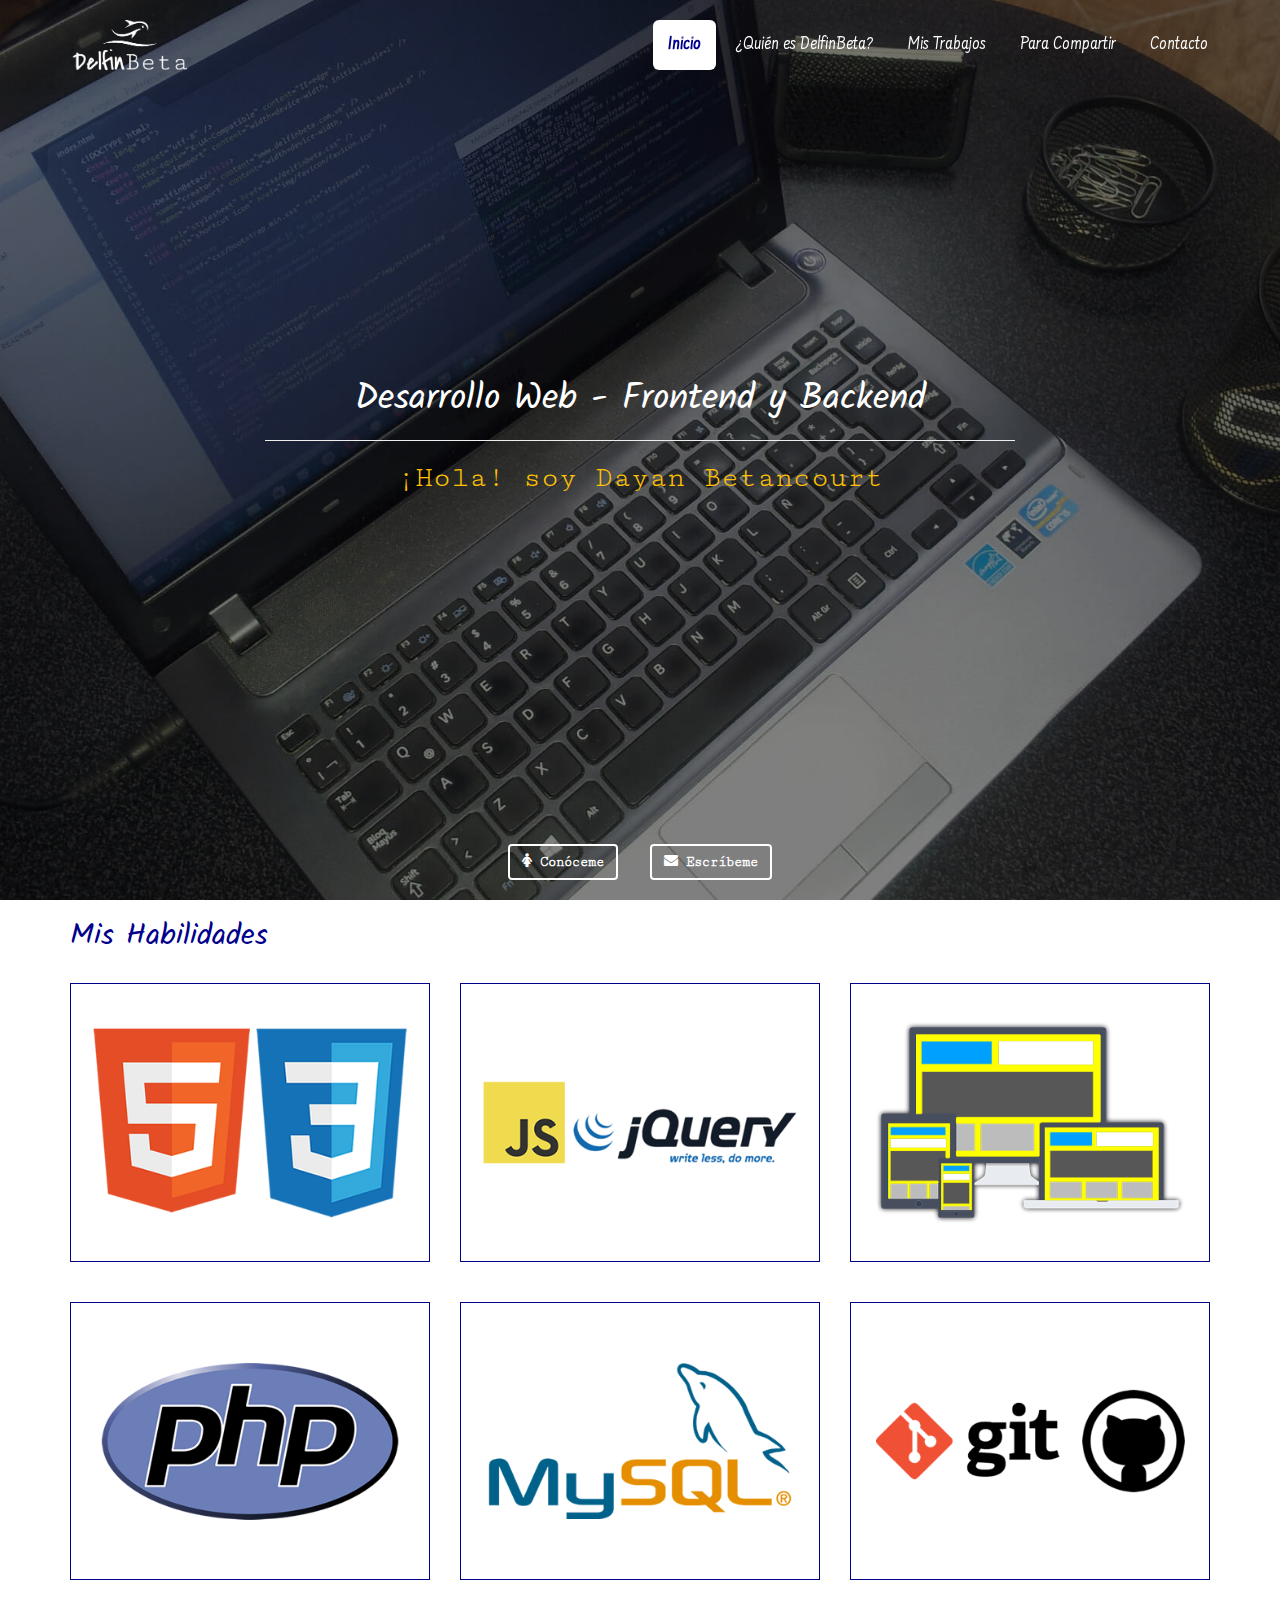
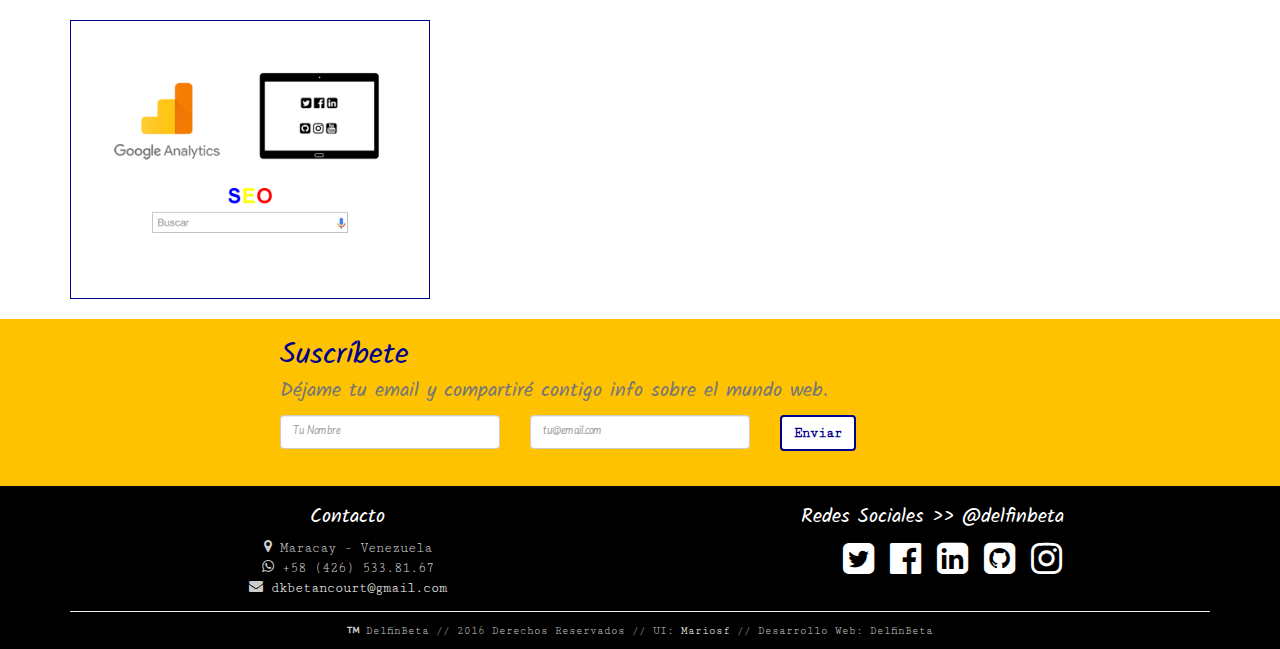
==== commit 68e07809: "Modificación de Diseño de la Sección Habilidades" ====
--- a/index.html
+++ b/index.html
@@ -18,6 +18,9 @@
 
   <!-- Icomoon -->
   <link rel="stylesheet" href="icomoon/style.css" />
+
+  <!-- iHover -->
+  <link rel="stylesheet" href="css/ihover.css" />
 
 	<link rel="stylesheet" href="css/delfinbeta.css" />
 
@@ -95,52 +98,66 @@
 			<h2>Mis Habilidades</h2>
 			<div class="row">
 				<div class="col-xs-12 col-sm-6 col-md-4">
-					<article class="habilidad">
-						<img src="img/HTML5-CSS3.png" alt="HTML5 - CSS3" title="HTML5 - CSS3" class="img-responsive" />
-						<h3>HTML5 - CSS3</h3>
-						<p>Desarrollo webs con las herramientas y tecnologías de frontend más recientes. Construir para la web implica dar estructura y estilo para que los contenidos sean únicos y relevantes.</p>
-					</article>
-				</div>
-				<div class="col-xs-12 col-sm-6 col-md-4">
-					<article class="habilidad">
-						<img src="img/JS-JQuery.png" alt="JS - JQuery" title="JS - JQuery" class="img-responsive" />
-						<h3>JS - JQuery</h3>
-						<p>El usuario promedio se aburre rápidamente por lo que se le debe proporcionar una interacción efectiva. La magia aparece en el navegador gracias al Javascript.</p>
-					</article>
-				</div>
-				<div class="col-xs-12 col-sm-6 col-md-4">
-					<article class="habilidad">
-						<img src="img/responsive-design.png" alt="Responsive Design" title="Responsive Design" class="img-responsive" />
-						<h3>Responsive Design</h3>
-						<p>El mundo cambia y la tecnología avanza, ahora la web está en todos lados, para siempre mantenernos conectados, desde nuestro teléfonos, casas y oficinas, en distintos dispositivos y tamaños.</p>
-					</article>
-				</div>
-				<div class="col-xs-12 col-sm-6 col-md-4">
-					<article class="habilidad">
-						<img src="img/PHP.png" alt="PHP" title="PHP" class="img-responsive" />
-						<h3>PHP</h3>
-						<p>Porque no todo es presentación, llevo 8 años de experiencia codeando en PHP, que es el lenguaje para Backend de mayor trayectoria.</p>
-					</article>
-				</div>
-				<div class="col-xs-12 col-sm-6 col-md-4">
-					<article class="habilidad">
-						<img src="img/MySQL.png" alt="MySQL" title="MySQL" class="img-responsive" />
-						<h3>MySQL</h3>
-						<p>El manejador de Base de Datos más popular, MySQL es mi principal herramienta para el manejo de los datos.</p>
-					</article>
-				</div>
-				<div class="col-xs-12 col-sm-6 col-md-4">
-					<article class="habilidad">
-						<img src="img/Git-GitHub.png" alt="Git - GitHub" title="Git - GitHub" class="img-responsive" />
-						<h3>Git - GitHub</h3>
-						<p>Todo profesional que quiere evitarse dolores de cabeza, menja un sistema de control de versiones como Git y colabora para mejorar la web en GitHub.</p>
-					</article>
-				</div>
-				<div class="col-xs-12 col-sm-6 col-md-4">
-					<article class="habilidad">
-						<img src="img/Analytics-SEO-RRSS.png" height="300" width="400" alt="SEO - Analytics - Redes Sociales" title="SEO - Analytics - Redes Sociales" class="img-responsive" />
-						<h3>SEO - Analytics - Redes Sociales</h3>
-						<p>Darte a conocer en la web implica trabajo y estrategia, para ello es ncesario trabajar el Marketing Digital.</p>
+					<article class="habilidad ih-item square effect6 from_top_and_bottom">
+						<div class="img"><img src="img/HTML5-CSS3.png" alt="HTML5 - CSS3" title="HTML5 - CSS3" class="img-responsive" /></div>
+						<div class="info">
+							<h3>HTML5 - CSS3</h3>
+							<p>Desarrollo webs con las herramientas y tecnologías de frontend más recientes. Construir para la web implica dar estructura y estilo para que los contenidos sean únicos y relevantes.</p>
+						</div>
+					</article>
+				</div>
+				<div class="col-xs-12 col-sm-6 col-md-4">
+					<article class="habilidad ih-item square effect6 from_top_and_bottom">
+						<div class="img"><img src="img/JS-JQuery.png" alt="JS - JQuery" title="JS - JQuery" class="img-responsive" /></div>
+						<div class="info">
+							<h3>JS - JQuery</h3>
+							<p>El usuario promedio se aburre rápidamente por lo que se le debe proporcionar una interacción efectiva. La magia aparece en el navegador gracias al Javascript.</p>
+						</div>
+					</article>
+				</div>
+				<div class="col-xs-12 col-sm-6 col-md-4">
+					<article class="habilidad ih-item square effect6 from_top_and_bottom">
+						<div class="img"><img src="img/responsive-design.png" alt="Responsive Design" title="Responsive Design" class="img-responsive" /></div>
+						<div class="info">
+							<h3>Responsive Design</h3>
+							<p>El mundo cambia y la tecnología avanza, ahora la web está en todos lados, para siempre mantenernos conectados, desde nuestro teléfonos, casas y oficinas, en distintos dispositivos y tamaños.</p>
+						</div>
+					</article>
+				</div>
+				<div class="col-xs-12 col-sm-6 col-md-4">
+					<article class="habilidad ih-item square effect6 from_top_and_bottom">
+						<div class="img"><img src="img/PHP.png" alt="PHP" title="PHP" class="img-responsive" /></div>
+						<div class="info">
+							<h3>PHP</h3>
+							<p>Porque no todo es presentación, llevo 8 años de experiencia codeando en PHP, que es el lenguaje para Backend de mayor trayectoria.</p>
+						</div>
+					</article>
+				</div>
+				<div class="col-xs-12 col-sm-6 col-md-4">
+					<article class="habilidad ih-item square effect6 from_top_and_bottom">
+						<div class="img"><img src="img/MySQL.png" alt="MySQL" title="MySQL" class="img-responsive" /></div>
+						<div class="info">
+							<h3>MySQL</h3>
+							<p>El manejador de Base de Datos más popular, MySQL es mi principal herramienta para el manejo de los datos.</p>
+						</div>
+					</article>
+				</div>
+				<div class="col-xs-12 col-sm-6 col-md-4">
+					<article class="habilidad ih-item square effect6 from_top_and_bottom">
+						<div class="img"><img src="img/Git-GitHub.png" alt="Git - GitHub" title="Git - GitHub" class="img-responsive" /></div>
+						<div class="info">
+							<h3>Git - GitHub</h3>
+							<p>Todo profesional que quiere evitarse dolores de cabeza, menja un sistema de control de versiones como Git y colabora para mejorar la web en GitHub.</p>
+						</div>
+					</article>
+				</div>
+				<div class="col-xs-12 col-sm-6 col-md-4">
+					<article class="habilidad ih-item square effect6 from_top_and_bottom">
+						<div class="img"><img src="img/Analytics-SEO-RRSS.png" height="300" width="400" alt="SEO - Analytics - Redes Sociales" title="SEO - Analytics - Redes Sociales" class="img-responsive" /></div>
+						<div class="info">
+							<h3>SEO - Analytics - Redes Sociales</h3>
+							<p>Darte a conocer en la web implica trabajo y estrategia, para ello es ncesario trabajar el Marketing Digital.</p>
+						</div>
 					</article>
 				</div>
 			</div>
--- a/css/ihover.css
+++ b/css/ihover.css
@@ -0,0 +1,124 @@
+.ih-item {
+  position: relative;
+  -webkit-transition: all 0.35s ease-in-out;
+     -moz-transition: all 0.35s ease-in-out;
+          transition: all 0.35s ease-in-out;
+}
+
+.ih-item, .ih-item * {
+  -webkit-box-sizing: border-box;
+     -moz-box-sizing: border-box;
+          box-sizing: border-box;
+}
+
+.ih-item a {
+  color: #333;
+}
+
+.ih-item a:hover {
+  text-decoration: none;
+}
+
+.ih-item img {
+  width: 100%;
+  height: 100%;
+}
+
+.ih-item.square {
+  position: relative;
+}
+
+.ih-item.square .info {
+  position: absolute;
+  top: 0;
+  bottom: 0;
+  left: 0;
+  right: 0;
+  text-align: center;
+  -webkit-backface-visibility: hidden;
+  backface-visibility: hidden;
+}
+
+.ih-item.square.effect6 {
+  overflow: hidden;
+}
+
+.ih-item.square.effect6 .img {
+  -webkit-transition: all 0.35s ease-in-out;
+     -moz-transition: all 0.35s ease-in-out;
+          transition: all 0.35s ease-in-out;
+  -webkit-transform: scale(1);
+     -moz-transform: scale(1);
+      -ms-transform: scale(1);
+       -o-transform: scale(1);
+          transform: scale(1);
+}
+
+.ih-item.square.effect6 .info {
+  background: rgba(0, 0, 140, 0.7);
+  visibility: hidden;
+  opacity: 0;
+  -webkit-transition: all 0.35s ease-in-out;
+     -moz-transition: all 0.35s ease-in-out;
+          transition: all 0.35s ease-in-out;
+}
+
+.ih-item.square.effect6 .info h3 {
+  text-transform: uppercase;
+  color: #FFFFFF;
+  text-align: center;
+  padding: .6em;
+  background: #00008C;
+  margin: 2em 0 0 0;
+  -webkit-transition: all 0.35s ease-in-out;
+     -moz-transition: all 0.35s ease-in-out;
+          transition: all 0.35s ease-in-out;
+}
+
+.ih-item.square.effect6 .info p {
+  position: relative;
+  color: #FFFFFF;
+  padding: 1.2em;
+  text-align: center;
+  -webkit-transition: all 0.35s 0.1s linear;
+     -moz-transition: all 0.35s 0.1s linear;
+          transition: all 0.35s 0.1s linear;
+}
+
+.ih-item.square.effect6:hover .img {
+  -webkit-transform: scale(1.2);
+     -moz-transform: scale(1.2);
+      -ms-transform: scale(1.2);
+       -o-transform: scale(1.2);
+          transform: scale(1.2);
+}
+
+.ih-item.square.effect6:hover .info {
+  visibility: visible;
+  opacity: 1;
+}
+
+.ih-item.square.effect6.from_top_and_bottom .info h3 {
+  -webkit-transform: translateY(-100%);
+     -moz-transform: translateY(-100%);
+      -ms-transform: translateY(-100%);
+       -o-transform: translateY(-100%);
+          transform: translateY(-100%);
+}
+
+.ih-item.square.effect6.from_top_and_bottom .info p {
+  -webkit-transform: translateY(100%);
+     -moz-transform: translateY(100%);
+      -ms-transform: translateY(100%);
+       -o-transform: translateY(100%);
+          transform: translateY(100%);
+}
+
+.ih-item.square.effect6.from_top_and_bottom:hover .info h3,
+.ih-item.square.effect6.from_top_and_bottom:hover .info p {
+  -webkit-transform: translateY(0);
+     -moz-transform: translateY(0);
+      -ms-transform: translateY(0);
+       -o-transform: translateY(0);
+          transform: translateY(0);
+}--- a/css/delfinbeta.css
+++ b/css/delfinbeta.css
@@ -222,7 +222,6 @@
 /*****            Habilidades            *****/
 /*********************************************/
 .habilidad {
-	background-color: #8ED6F5;
 	border: 1px solid #00008C;
 	margin-bottom: 1em;
 	margin-top: 1em;
@@ -231,37 +230,6 @@
 	text-align: center;
 }
 
-.habilidad:before, .habilidad:after {
-  -webkit-border-radius: 100px / 10px;
-  	 -moz-border-radius: 100px / 10px;
-  	 			border-radius: 100px / 10px;
-  -webkit-box-shadow: 0 0 20px rgba(0,0,0,0.8);
-  	 -moz-box-shadow: 0 0 20px rgba(0,0,0,0.8);
-  	 			box-shadow: 0 0 20px rgba(0,0,0,0.8);
-  bottom: 0;
-  content: "";
-  left: 10px;
-  position: absolute;
-  right: 10px;
-  top: 0;
-  z-index: -1;
-}
-
-.habilidad:after {
-  left: auto;
-  right: 10px;
-  -webkit-transform: skew(8deg) rotate(3deg);
-     -moz-transform: skew(8deg) rotate(3deg);
-      -ms-transform: skew(8deg) rotate(3deg);
-       -o-transform: skew(8deg) rotate(3deg);
-          transform: skew(8deg) rotate(3deg);
-}
-
-.habilidad img {
-	margin: 0 auto;
-	width: 60%;
-}
-
 /*********************************************/
 /*****             Contacto              *****/
 /*********************************************/
@@ -269,7 +237,7 @@
 	margin-bottom: 1em;
 }
 
-#form_contacto {
+#form_contacto, #contacto_exito, #contacto_error {
 	margin-top: 1.2em;
 }
 
@@ -386,7 +354,7 @@
 }
 
 .bg-danger {
-	background-color: #F36D66;
+	background-color: #F7857F;
 }
 
 /*********************************************/
